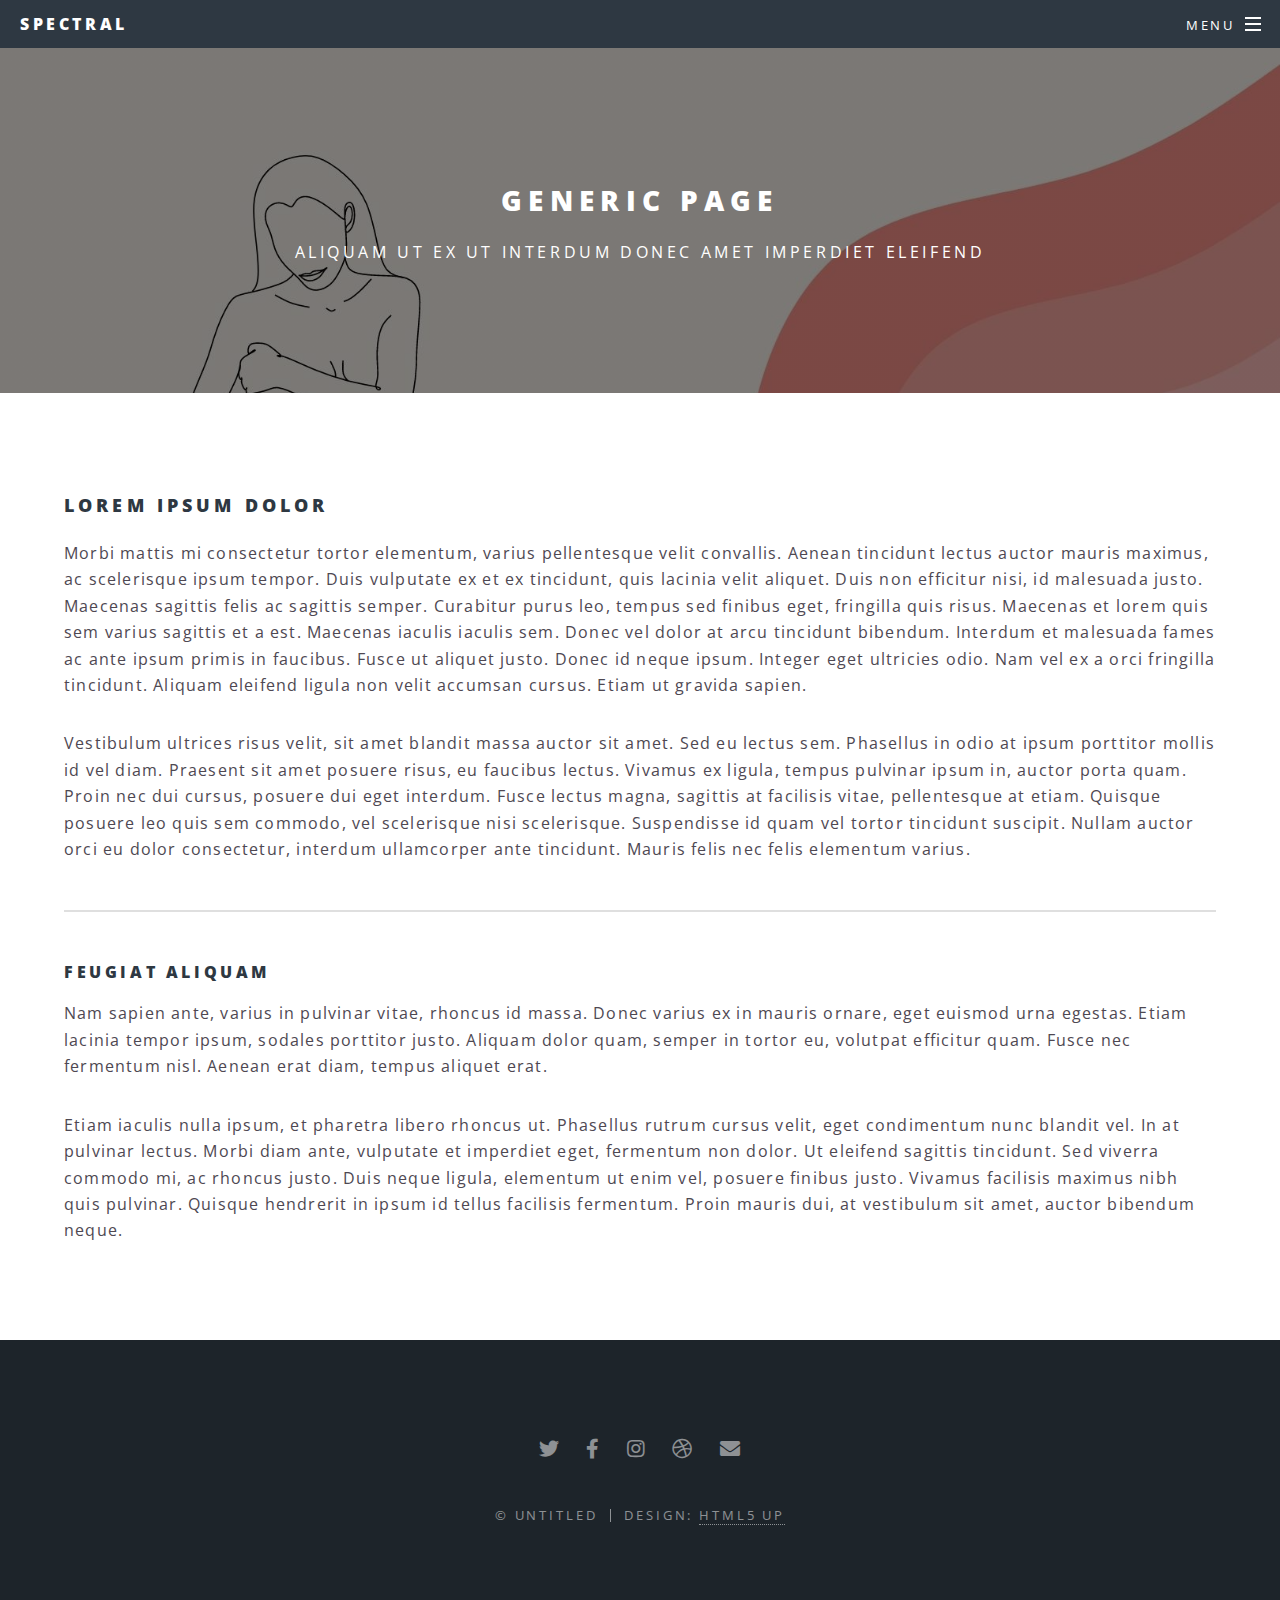
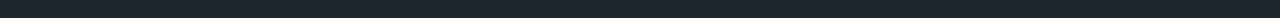
==== our_story.html @ f17af877 "Create our_story.html" ====
<!DOCTYPE HTML>
<!--
	Spectral by HTML5 UP
	html5up.net | @ajlkn
	Free for personal and commercial use under the CCA 3.0 license (html5up.net/license)
-->
<html>
	<head>
		<title>Our story</title>
		<meta charset="utf-8" />
		<meta name="viewport" content="width=device-width, initial-scale=1, user-scalable=no" />
		<link rel="stylesheet" href="assets/css/main.css" />
		<noscript><link rel="stylesheet" href="assets/css/noscript.css" /></noscript>
	</head>
	<body class="is-preload">

		<!-- Page Wrapper -->
			<div id="page-wrapper">

				<!-- Header -->
					<header id="header">
						<h1><a href="index.html">Spectral</a></h1>
						<nav id="nav">
							<ul>
								<li class="special">
									<a href="#menu" class="menuToggle"><span>Menu</span></a>
									<div id="menu">
										<ul>
											<li><a href="index.html">Home</a></li>
											<li><a href="generic.html">Generic</a></li>
											<li><a href="elements.html">Elements</a></li>
											<li><a href="#">Sign Up</a></li>
											<li><a href="#">Log In</a></li>
										</ul>
									</div>
								</li>
							</ul>
						</nav>
					</header>

				<!-- Main -->
					<article id="main">
						<header>
							<h2>Generic Page</h2>
							<p>Aliquam ut ex ut interdum donec amet imperdiet eleifend</p>
						</header>
						<section class="wrapper style5">
							<div class="inner">

								<h3>Lorem ipsum dolor</h3>
								<p>Morbi mattis mi consectetur tortor elementum, varius pellentesque velit convallis. Aenean tincidunt lectus auctor mauris maximus, ac scelerisque ipsum tempor. Duis vulputate ex et ex tincidunt, quis lacinia velit aliquet. Duis non efficitur nisi, id malesuada justo. Maecenas sagittis felis ac sagittis semper. Curabitur purus leo, tempus sed finibus eget, fringilla quis risus. Maecenas et lorem quis sem varius sagittis et a est. Maecenas iaculis iaculis sem. Donec vel dolor at arcu tincidunt bibendum. Interdum et malesuada fames ac ante ipsum primis in faucibus. Fusce ut aliquet justo. Donec id neque ipsum. Integer eget ultricies odio. Nam vel ex a orci fringilla tincidunt. Aliquam eleifend ligula non velit accumsan cursus. Etiam ut gravida sapien.</p>

								<p>Vestibulum ultrices risus velit, sit amet blandit massa auctor sit amet. Sed eu lectus sem. Phasellus in odio at ipsum porttitor mollis id vel diam. Praesent sit amet posuere risus, eu faucibus lectus. Vivamus ex ligula, tempus pulvinar ipsum in, auctor porta quam. Proin nec dui cursus, posuere dui eget interdum. Fusce lectus magna, sagittis at facilisis vitae, pellentesque at etiam. Quisque posuere leo quis sem commodo, vel scelerisque nisi scelerisque. Suspendisse id quam vel tortor tincidunt suscipit. Nullam auctor orci eu dolor consectetur, interdum ullamcorper ante tincidunt. Mauris felis nec felis elementum varius.</p>

								<hr />

								<h4>Feugiat aliquam</h4>
								<p>Nam sapien ante, varius in pulvinar vitae, rhoncus id massa. Donec varius ex in mauris ornare, eget euismod urna egestas. Etiam lacinia tempor ipsum, sodales porttitor justo. Aliquam dolor quam, semper in tortor eu, volutpat efficitur quam. Fusce nec fermentum nisl. Aenean erat diam, tempus aliquet erat.</p>

								<p>Etiam iaculis nulla ipsum, et pharetra libero rhoncus ut. Phasellus rutrum cursus velit, eget condimentum nunc blandit vel. In at pulvinar lectus. Morbi diam ante, vulputate et imperdiet eget, fermentum non dolor. Ut eleifend sagittis tincidunt. Sed viverra commodo mi, ac rhoncus justo. Duis neque ligula, elementum ut enim vel, posuere finibus justo. Vivamus facilisis maximus nibh quis pulvinar. Quisque hendrerit in ipsum id tellus facilisis fermentum. Proin mauris dui, at vestibulum sit amet, auctor bibendum neque.</p>

							</div>
						</section>
					</article>

				<!-- Footer -->
					<footer id="footer">
						<ul class="icons">
							<li><a href="#" class="icon brands fa-twitter"><span class="label">Twitter</span></a></li>
							<li><a href="#" class="icon brands fa-facebook-f"><span class="label">Facebook</span></a></li>
							<li><a href="#" class="icon brands fa-instagram"><span class="label">Instagram</span></a></li>
							<li><a href="#" class="icon brands fa-dribbble"><span class="label">Dribbble</span></a></li>
							<li><a href="#" class="icon solid fa-envelope"><span class="label">Email</span></a></li>
						</ul>
						<ul class="copyright">
							<li>&copy; Untitled</li><li>Design: <a href="http://html5up.net">HTML5 UP</a></li>
						</ul>
					</footer>

			</div>

		<!-- Scripts -->
			<script src="assets/js/jquery.min.js"></script>
			<script src="assets/js/jquery.scrollex.min.js"></script>
			<script src="assets/js/jquery.scrolly.min.js"></script>
			<script src="assets/js/browser.min.js"></script>
			<script src="assets/js/breakpoints.min.js"></script>
			<script src="assets/js/util.js"></script>
			<script src="assets/js/main.js"></script>

	</body>
</html>
---- assets/css/main.css ----
@import url(fontawesome-all.min.css);
@import url("https://fonts.googleapis.com/css?family=Open+Sans:400,400italic,600,600italic,800,800italic");

/*
	Spectral by HTML5 UP
	html5up.net | @ajlkn
	Free for personal and commercial use under the CCA 3.0 license (html5up.net/license)
*/

html, body, div, span, applet, object,
iframe, h1, h2, h3, h4, h5, h6, p, blockquote,
pre, a, abbr, acronym, address, big, cite,
code, del, dfn, em, img, ins, kbd, q, s, samp,
small, strike, strong, sub, sup, tt, var, b,
u, i, center, dl, dt, dd, ol, ul, li, fieldset,
form, label, legend, table, caption, tbody,
tfoot, thead, tr, th, td, article, aside,
canvas, details, embed, figure, figcaption,
footer, header, hgroup, menu, nav, output, ruby,
section, summary, time, mark, audio, video {
	margin: 0;
	padding: 0;
	border: 0;
	font-size: 100%;
	font: inherit;
	vertical-align: baseline;}

article, aside, details, figcaption, figure,
footer, header, hgroup, menu, nav, section {
	display: block;}

body {
	line-height: 1;
}

ol, ul {
	list-style: none;
}

blockquote, q {
	quotes: none;
}

	blockquote:before, blockquote:after, q:before, q:after {
		content: '';
		content: none;
	}

table {
	border-collapse: collapse;
	border-spacing: 0;
}

body {
	-webkit-text-size-adjust: none;
}

mark {
	background-color: transparent;
	color: inherit;
}

input::-moz-focus-inner {
	border: 0;
	padding: 0;
}

input, select, textarea {
	-moz-appearance: none;
	-webkit-appearance: none;
	-ms-appearance: none;
	appearance: none;
}

/* Basic */

	@-ms-viewport {
		width: device-width;
	}

	html {
		box-sizing: border-box;
	}

	*, *:before, *:after {
		box-sizing: inherit;
	}

	body {
		background: #2e3842;
	}

		body.is-preload *, body.is-preload *:before, body.is-preload *:after {
			-moz-animation: none !important;
			-webkit-animation: none !important;
			-ms-animation: none !important;
			animation: none !important;
			-moz-transition: none !important;
			-webkit-transition: none !important;
			-ms-transition: none !important;
			transition: none !important;
		}

	body, input, select, textarea {
		color: #fff;
		font-family: "Open Sans", Helvetica, sans-serif;
		font-size: 15pt;
		font-weight: 400;
		letter-spacing: 0.075em;
		line-height: 1.65em;
	}

		@media screen and (max-width: 1680px) {

			body, input, select, textarea {
				font-size: 13pt;
			}

		}

		@media screen and (max-width: 1280px) {

			body, input, select, textarea {
				font-size: 12pt;
			}

		}

		@media screen and (max-width: 736px) {

			body, input, select, textarea {
				font-size: 11pt;
				letter-spacing: 0.0375em;
			}

		}

	a {
		-moz-transition: color 0.2s ease, border-bottom-color 0.2s ease;
		-webkit-transition: color 0.2s ease, border-bottom-color 0.2s ease;
		-ms-transition: color 0.2s ease, border-bottom-color 0.2s ease;
		transition: color 0.2s ease, border-bottom-color 0.2s ease;
		border-bottom: dotted 1px;
		color: inherit;
		text-decoration: none;
	}

		a:hover {
			border-bottom-color: transparent;
		}

	strong, b {
		color: #fff;
		font-weight: 600;
	}

	em, i {
		font-style: italic;
	}

	p {
		margin: 0 0 2em 0;
	}

	h1, h2, h3, h4, h5, h6 {
		color: #fff;
		font-weight: 800;
		letter-spacing: 0.225em;
		line-height: 1em;
		margin: 0 0 1em 0;
		text-transform: uppercase;
	}

		h1 a, h2 a, h3 a, h4 a, h5 a, h6 a {
			color: inherit;
			text-decoration: none;
		}

	h2 {
		font-size: 1.35em;
		line-height: 1.75em;
	}

		@media screen and (max-width: 736px) {

			h2 {
				font-size: 1.1em;
				line-height: 1.65em;
			}

		}

	h3 {
		font-size: 1.15em;
		line-height: 1.75em;
	}

		@media screen and (max-width: 736px) {

			h3 {
				font-size: 1em;
				line-height: 1.65em;
			}

		}

	h4 {
		font-size: 1em;
		line-height: 1.5em;
	}

	h5 {
		font-size: 0.8em;
		line-height: 1.5em;
	}

	h6 {
		font-size: 0.7em;
		line-height: 1.5em;
	}

	sub {
		font-size: 0.8em;
		position: relative;
		top: 0.5em;
	}

	sup {
		font-size: 0.8em;
		position: relative;
		top: -0.5em;
	}

	hr {
		border: 0;
		border-bottom: solid 2px #fff;
		margin: 3em 0;
	}

		hr.major {
			margin: 4.5em 0;
		}

	blockquote {
		border-left: solid 4px #fff;
		font-style: italic;
		margin: 0 0 2em 0;
		padding: 0.5em 0 0.5em 2em;
	}

	code {
		background: rgba(144, 144, 144, 0.25);
		border-radius: 3px;
		font-family: "Courier New", monospace;
		font-size: 0.9em;
		letter-spacing: 0;
		margin: 0 0.25em;
		padding: 0.25em 0.65em;
	}

	pre {
		-webkit-overflow-scrolling: touch;
		font-family: "Courier New", monospace;
		font-size: 0.9em;
		margin: 0 0 2em 0;
	}

		pre code {
			display: block;
			line-height: 1.75em;
			padding: 1em 1.5em;
			overflow-x: auto;
		}

	.align-left {
		text-align: left;
	}

	.align-center {
		text-align: center;
	}

	.align-right {
		text-align: right;
	}

/* Row */

	.row {
		display: flex;
		flex-wrap: wrap;
		box-sizing: border-box;
		align-items: stretch;
	}

		.row > * {
			box-sizing: border-box;
		}

		.row.gtr-uniform > * > :last-child {
			margin-bottom: 0;
		}

		.row.aln-left {
			justify-content: flex-start;
		}

		.row.aln-center {
			justify-content: center;
		}

		.row.aln-right {
			justify-content: flex-end;
		}

		.row.aln-top {
			align-items: flex-start;
		}

		.row.aln-middle {
			align-items: center;
		}

		.row.aln-bottom {
			align-items: flex-end;
		}

		.row > .imp {
			order: -1;
		}

		.row > .col-1 {
			width: 8.33333%;
		}

		.row > .off-1 {
			margin-left: 8.33333%;
		}

		.row > .col-2 {
			width: 16.66667%;
		}

		.row > .off-2 {
			margin-left: 16.66667%;
		}

		.row > .col-3 {
			width: 25%;
		}

		.row > .off-3 {
			margin-left: 25%;
		}

		.row > .col-4 {
			width: 33.33333%;
		}

		.row > .off-4 {
			margin-left: 33.33333%;
		}

		.row > .col-5 {
			width: 41.66667%;
		}

		.row > .off-5 {
			margin-left: 41.66667%;
		}

		.row > .col-6 {
			width: 50%;
		}

		.row > .off-6 {
			margin-left: 50%;
		}

		.row > .col-7 {
			width: 58.33333%;
		}

		.row > .off-7 {
			margin-left: 58.33333%;
		}

		.row > .col-8 {
			width: 66.66667%;
		}

		.row > .off-8 {
			margin-left: 66.66667%;
		}

		.row > .col-9 {
			width: 75%;
		}

		.row > .off-9 {
			margin-left: 75%;
		}

		.row > .col-10 {
			width: 83.33333%;
		}

		.row > .off-10 {
			margin-left: 83.33333%;
		}

		.row > .col-11 {
			width: 91.66667%;
		}

		.row > .off-11 {
			margin-left: 91.66667%;
		}

		.row > .col-12 {
			width: 100%;
		}

		.row > .off-12 {
			margin-left: 100%;
		}

		.row.gtr-0 {
			margin-top: 0;
			margin-left: 0em;
		}

			.row.gtr-0 > * {
				padding: 0 0 0 0em;
			}

			.row.gtr-0.gtr-uniform {
				margin-top: 0em;
			}

				.row.gtr-0.gtr-uniform > * {
					padding-top: 0em;
				}

		.row.gtr-25 {
			margin-top: 0;
			margin-left: -0.375em;
		}

			.row.gtr-25 > * {
				padding: 0 0 0 0.375em;
			}

			.row.gtr-25.gtr-uniform {
				margin-top: -0.375em;
			}

				.row.gtr-25.gtr-uniform > * {
					padding-top: 0.375em;
				}

		.row.gtr-50 {
			margin-top: 0;
			margin-left: -0.75em;
		}

			.row.gtr-50 > * {
				padding: 0 0 0 0.75em;
			}

			.row.gtr-50.gtr-uniform {
				margin-top: -0.75em;
			}

				.row.gtr-50.gtr-uniform > * {
					padding-top: 0.75em;
				}

		.row {
			margin-top: 0;
			margin-left: -1.5em;
		}

			.row > * {
				padding: 0 0 0 1.5em;
			}

			.row.gtr-uniform {
				margin-top: -1.5em;
			}

				.row.gtr-uniform > * {
					padding-top: 1.5em;
				}

		.row.gtr-150 {
			margin-top: 0;
			margin-left: -2.25em;
		}

			.row.gtr-150 > * {
				padding: 0 0 0 2.25em;
			}

			.row.gtr-150.gtr-uniform {
				margin-top: -2.25em;
			}

				.row.gtr-150.gtr-uniform > * {
					padding-top: 2.25em;
				}

		.row.gtr-200 {
			margin-top: 0;
			margin-left: -3em;
		}

			.row.gtr-200 > * {
				padding: 0 0 0 3em;
			}

			.row.gtr-200.gtr-uniform {
				margin-top: -3em;
			}

				.row.gtr-200.gtr-uniform > * {
					padding-top: 3em;
				}

		@media screen and (max-width: 1680px) {

			.row {
				display: flex;
				flex-wrap: wrap;
				box-sizing: border-box;
				align-items: stretch;
			}

				.row > * {
					box-sizing: border-box;
				}

				.row.gtr-uniform > * > :last-child {
					margin-bottom: 0;
				}

				.row.aln-left {
					justify-content: flex-start;
				}

				.row.aln-center {
					justify-content: center;
				}

				.row.aln-right {
					justify-content: flex-end;
				}

				.row.aln-top {
					align-items: flex-start;
				}

				.row.aln-middle {
					align-items: center;
				}

				.row.aln-bottom {
					align-items: flex-end;
				}

				.row > .imp-xlarge {
					order: -1;
				}

				.row > .col-1-xlarge {
					width: 8.33333%;
				}

				.row > .off-1-xlarge {
					margin-left: 8.33333%;
				}

				.row > .col-2-xlarge {
					width: 16.66667%;
				}

				.row > .off-2-xlarge {
					margin-left: 16.66667%;
				}

				.row > .col-3-xlarge {
					width: 25%;
				}

				.row > .off-3-xlarge {
					margin-left: 25%;
				}

				.row > .col-4-xlarge {
					width: 33.33333%;
				}

				.row > .off-4-xlarge {
					margin-left: 33.33333%;
				}

				.row > .col-5-xlarge {
					width: 41.66667%;
				}

				.row > .off-5-xlarge {
					margin-left: 41.66667%;
				}

				.row > .col-6-xlarge {
					width: 50%;
				}

				.row > .off-6-xlarge {
					margin-left: 50%;
				}

				.row > .col-7-xlarge {
					width: 58.33333%;
				}

				.row > .off-7-xlarge {
					margin-left: 58.33333%;
				}

				.row > .col-8-xlarge {
					width: 66.66667%;
				}

				.row > .off-8-xlarge {
					margin-left: 66.66667%;
				}

				.row > .col-9-xlarge {
					width: 75%;
				}

				.row > .off-9-xlarge {
					margin-left: 75%;
				}

				.row > .col-10-xlarge {
					width: 83.33333%;
				}

				.row > .off-10-xlarge {
					margin-left: 83.33333%;
				}

				.row > .col-11-xlarge {
					width: 91.66667%;
				}

				.row > .off-11-xlarge {
					margin-left: 91.66667%;
				}

				.row > .col-12-xlarge {
					width: 100%;
				}

				.row > .off-12-xlarge {
					margin-left: 100%;
				}

				.row.gtr-0 {
					margin-top: 0;
					margin-left: 0em;
				}

					.row.gtr-0 > * {
						padding: 0 0 0 0em;
					}

					.row.gtr-0.gtr-uniform {
						margin-top: 0em;
					}

						.row.gtr-0.gtr-uniform > * {
							padding-top: 0em;
						}

				.row.gtr-25 {
					margin-top: 0;
					margin-left: -0.375em;
				}

					.row.gtr-25 > * {
						padding: 0 0 0 0.375em;
					}

					.row.gtr-25.gtr-uniform {
						margin-top: -0.375em;
					}

						.row.gtr-25.gtr-uniform > * {
							padding-top: 0.375em;
						}

				.row.gtr-50 {
					margin-top: 0;
					margin-left: -0.75em;
				}

					.row.gtr-50 > * {
						padding: 0 0 0 0.75em;
					}

					.row.gtr-50.gtr-uniform {
						margin-top: -0.75em;
					}

						.row.gtr-50.gtr-uniform > * {
							padding-top: 0.75em;
						}

				.row {
					margin-top: 0;
					margin-left: -1.5em;
				}

					.row > * {
						padding: 0 0 0 1.5em;
					}

					.row.gtr-uniform {
						margin-top: -1.5em;
					}

						.row.gtr-uniform > * {
							padding-top: 1.5em;
						}

				.row.gtr-150 {
					margin-top: 0;
					margin-left: -2.25em;
				}

					.row.gtr-150 > * {
						padding: 0 0 0 2.25em;
					}

					.row.gtr-150.gtr-uniform {
						margin-top: -2.25em;
					}

						.row.gtr-150.gtr-uniform > * {
							padding-top: 2.25em;
						}

				.row.gtr-200 {
					margin-top: 0;
					margin-left: -3em;
				}

					.row.gtr-200 > * {
						padding: 0 0 0 3em;
					}

					.row.gtr-200.gtr-uniform {
						margin-top: -3em;
					}

						.row.gtr-200.gtr-uniform > * {
							padding-top: 3em;
						}

		}

		@media screen and (max-width: 1280px) {

			.row {
				display: flex;
				flex-wrap: wrap;
				box-sizing: border-box;
				align-items: stretch;
			}

				.row > * {
					box-sizing: border-box;
				}

				.row.gtr-uniform > * > :last-child {
					margin-bottom: 0;
				}

				.row.aln-left {
					justify-content: flex-start;
				}

				.row.aln-center {
					justify-content: center;
				}

				.row.aln-right {
					justify-content: flex-end;
				}

				.row.aln-top {
					align-items: flex-start;
				}

				.row.aln-middle {
					align-items: center;
				}

				.row.aln-bottom {
					align-items: flex-end;
				}

				.row > .imp-large {
					order: -1;
				}

				.row > .col-1-large {
					width: 8.33333%;
				}

				.row > .off-1-large {
					margin-left: 8.33333%;
				}

				.row > .col-2-large {
					width: 16.66667%;
				}

				.row > .off-2-large {
					margin-left: 16.66667%;
				}

				.row > .col-3-large {
					width: 25%;
				}

				.row > .off-3-large {
					margin-left: 25%;
				}

				.row > .col-4-large {
					width: 33.33333%;
				}

				.row > .off-4-large {
					margin-left: 33.33333%;
				}

				.row > .col-5-large {
					width: 41.66667%;
				}

				.row > .off-5-large {
					margin-left: 41.66667%;
				}

				.row > .col-6-large {
					width: 50%;
				}

				.row > .off-6-large {
					margin-left: 50%;
				}

				.row > .col-7-large {
					width: 58.33333%;
				}

				.row > .off-7-large {
					margin-left: 58.33333%;
				}

				.row > .col-8-large {
					width: 66.66667%;
				}

				.row > .off-8-large {
					margin-left: 66.66667%;
				}

				.row > .col-9-large {
					width: 75%;
				}

				.row > .off-9-large {
					margin-left: 75%;
				}

				.row > .col-10-large {
					width: 83.33333%;
				}

				.row > .off-10-large {
					margin-left: 83.33333%;
				}

				.row > .col-11-large {
					width: 91.66667%;
				}

				.row > .off-11-large {
					margin-left: 91.66667%;
				}

				.row > .col-12-large {
					width: 100%;
				}

				.row > .off-12-large {
					margin-left: 100%;
				}

				.row.gtr-0 {
					margin-top: 0;
					margin-left: 0em;
				}

					.row.gtr-0 > * {
						padding: 0 0 0 0em;
					}

					.row.gtr-0.gtr-uniform {
						margin-top: 0em;
					}

						.row.gtr-0.gtr-uniform > * {
							padding-top: 0em;
						}

				.row.gtr-25 {
					margin-top: 0;
					margin-left: -0.375em;
				}

					.row.gtr-25 > * {
						padding: 0 0 0 0.375em;
					}

					.row.gtr-25.gtr-uniform {
						margin-top: -0.375em;
					}

						.row.gtr-25.gtr-uniform > * {
							padding-top: 0.375em;
						}

				.row.gtr-50 {
					margin-top: 0;
					margin-left: -0.75em;
				}

					.row.gtr-50 > * {
						padding: 0 0 0 0.75em;
					}

					.row.gtr-50.gtr-uniform {
						margin-top: -0.75em;
					}

						.row.gtr-50.gtr-uniform > * {
							padding-top: 0.75em;
						}

				.row {
					margin-top: 0;
					margin-left: -1.5em;
				}

					.row > * {
						padding: 0 0 0 1.5em;
					}

					.row.gtr-uniform {
						margin-top: -1.5em;
					}

						.row.gtr-uniform > * {
							padding-top: 1.5em;
						}

				.row.gtr-150 {
					margin-top: 0;
					margin-left: -2.25em;
				}

					.row.gtr-150 > * {
						padding: 0 0 0 2.25em;
					}

					.row.gtr-150.gtr-uniform {
						margin-top: -2.25em;
					}

						.row.gtr-150.gtr-uniform > * {
							padding-top: 2.25em;
						}

				.row.gtr-200 {
					margin-top: 0;
					margin-left: -3em;
				}

					.row.gtr-200 > * {
						padding: 0 0 0 3em;
					}

					.row.gtr-200.gtr-uniform {
						margin-top: -3em;
					}

						.row.gtr-200.gtr-uniform > * {
							padding-top: 3em;
						}

		}

		@media screen and (max-width: 980px) {

			.row {
				display: flex;
				flex-wrap: wrap;
				box-sizing: border-box;
				align-items: stretch;
			}

				.row > * {
					box-sizing: border-box;
				}

				.row.gtr-uniform > * > :last-child {
					margin-bottom: 0;
				}

				.row.aln-left {
					justify-content: flex-start;
				}

				.row.aln-center {
					justify-content: center;
				}

				.row.aln-right {
					justify-content: flex-end;
				}

				.row.aln-top {
					align-items: flex-start;
				}

				.row.aln-middle {
					align-items: center;
				}

				.row.aln-bottom {
					align-items: flex-end;
				}

				.row > .imp-medium {
					order: -1;
				}

				.row > .col-1-medium {
					width: 8.33333%;
				}

				.row > .off-1-medium {
					margin-left: 8.33333%;
				}

				.row > .col-2-medium {
					width: 16.66667%;
				}

				.row > .off-2-medium {
					margin-left: 16.66667%;
				}

				.row > .col-3-medium {
					width: 25%;
				}

				.row > .off-3-medium {
					margin-left: 25%;
				}

				.row > .col-4-medium {
					width: 33.33333%;
				}

				.row > .off-4-medium {
					margin-left: 33.33333%;
				}

				.row > .col-5-medium {
					width: 41.66667%;
				}

				.row > .off-5-medium {
					margin-left: 41.66667%;
				}

				.row > .col-6-medium {
					width: 50%;
				}

				.row > .off-6-medium {
					margin-left: 50%;
				}

				.row > .col-7-medium {
					width: 58.33333%;
				}

				.row > .off-7-medium {
					margin-left: 58.33333%;
				}

				.row > .col-8-medium {
					width: 66.66667%;
				}

				.row > .off-8-medium {
					margin-left: 66.66667%;
				}

				.row > .col-9-medium {
					width: 75%;
				}

				.row > .off-9-medium {
					margin-left: 75%;
				}

				.row > .col-10-medium {
					width: 83.33333%;
				}

				.row > .off-10-medium {
					margin-left: 83.33333%;
				}

				.row > .col-11-medium {
					width: 91.66667%;
				}

				.row > .off-11-medium {
					margin-left: 91.66667%;
				}

				.row > .col-12-medium {
					width: 100%;
				}

				.row > .off-12-medium {
					margin-left: 100%;
				}

				.row.gtr-0 {
					margin-top: 0;
					margin-left: 0em;
				}

					.row.gtr-0 > * {
						padding: 0 0 0 0em;
					}

					.row.gtr-0.gtr-uniform {
						margin-top: 0em;
					}

						.row.gtr-0.gtr-uniform > * {
							padding-top: 0em;
						}

				.row.gtr-25 {
					margin-top: 0;
					margin-left: -0.375em;
				}

					.row.gtr-25 > * {
						padding: 0 0 0 0.375em;
					}

					.row.gtr-25.gtr-uniform {
						margin-top: -0.375em;
					}

						.row.gtr-25.gtr-uniform > * {
							padding-top: 0.375em;
						}

				.row.gtr-50 {
					margin-top: 0;
					margin-left: -0.75em;
				}

					.row.gtr-50 > * {
						padding: 0 0 0 0.75em;
					}

					.row.gtr-50.gtr-uniform {
						margin-top: -0.75em;
					}

						.row.gtr-50.gtr-uniform > * {
							padding-top: 0.75em;
						}

				.row {
					margin-top: 0;
					margin-left: -1.5em;
				}

					.row > * {
						padding: 0 0 0 1.5em;
					}

					.row.gtr-uniform {
						margin-top: -1.5em;
					}

						.row.gtr-uniform > * {
							padding-top: 1.5em;
						}

				.row.gtr-150 {
					margin-top: 0;
					margin-left: -2.25em;
				}

					.row.gtr-150 > * {
						padding: 0 0 0 2.25em;
					}

					.row.gtr-150.gtr-uniform {
						margin-top: -2.25em;
					}

						.row.gtr-150.gtr-uniform > * {
							padding-top: 2.25em;
						}

				.row.gtr-200 {
					margin-top: 0;
					margin-left: -3em;
				}

					.row.gtr-200 > * {
						padding: 0 0 0 3em;
					}

					.row.gtr-200.gtr-uniform {
						margin-top: -3em;
					}

						.row.gtr-200.gtr-uniform > * {
							padding-top: 3em;
						}

		}

		@media screen and (max-width: 736px) {

			.row {
				display: flex;
				flex-wrap: wrap;
				box-sizing: border-box;
				align-items: stretch;
			}

				.row > * {
					box-sizing: border-box;
				}

				.row.gtr-uniform > * > :last-child {
					margin-bottom: 0;
				}

				.row.aln-left {
					justify-content: flex-start;
				}

				.row.aln-center {
					justify-content: center;
				}

				.row.aln-right {
					justify-content: flex-end;
				}

				.row.aln-top {
					align-items: flex-start;
				}

				.row.aln-middle {
					align-items: center;
				}

				.row.aln-bottom {
					align-items: flex-end;
				}

				.row > .imp-small {
					order: -1;
				}

				.row > .col-1-small {
					width: 8.33333%;
				}

				.row > .off-1-small {
					margin-left: 8.33333%;
				}

				.row > .col-2-small {
					width: 16.66667%;
				}

				.row > .off-2-small {
					margin-left: 16.66667%;
				}

				.row > .col-3-small {
					width: 25%;
				}

				.row > .off-3-small {
					margin-left: 25%;
				}

				.row > .col-4-small {
					width: 33.33333%;
				}

				.row > .off-4-small {
					margin-left: 33.33333%;
				}

				.row > .col-5-small {
					width: 41.66667%;
				}

				.row > .off-5-small {
					margin-left: 41.66667%;
				}

				.row > .col-6-small {
					width: 50%;
				}

				.row > .off-6-small {
					margin-left: 50%;
				}

				.row > .col-7-small {
					width: 58.33333%;
				}

				.row > .off-7-small {
					margin-left: 58.33333%;
				}

				.row > .col-8-small {
					width: 66.66667%;
				}

				.row > .off-8-small {
					margin-left: 66.66667%;
				}

				.row > .col-9-small {
					width: 75%;
				}

				.row > .off-9-small {
					margin-left: 75%;
				}

				.row > .col-10-small {
					width: 83.33333%;
				}

				.row > .off-10-small {
					margin-left: 83.33333%;
				}

				.row > .col-11-small {
					width: 91.66667%;
				}

				.row > .off-11-small {
					margin-left: 91.66667%;
				}

				.row > .col-12-small {
					width: 100%;
				}

				.row > .off-12-small {
					margin-left: 100%;
				}

				.row.gtr-0 {
					margin-top: 0;
					margin-left: 0em;
				}

					.row.gtr-0 > * {
						padding: 0 0 0 0em;
					}

					.row.gtr-0.gtr-uniform {
						margin-top: 0em;
					}

						.row.gtr-0.gtr-uniform > * {
							padding-top: 0em;
						}

				.row.gtr-25 {
					margin-top: 0;
					margin-left: -0.375em;
				}

					.row.gtr-25 > * {
						padding: 0 0 0 0.375em;
					}

					.row.gtr-25.gtr-uniform {
						margin-top: -0.375em;
					}

						.row.gtr-25.gtr-uniform > * {
							padding-top: 0.375em;
						}

				.row.gtr-50 {
					margin-top: 0;
					margin-left: -0.75em;
				}

					.row.gtr-50 > * {
						padding: 0 0 0 0.75em;
					}

					.row.gtr-50.gtr-uniform {
						margin-top: -0.75em;
					}

						.row.gtr-50.gtr-uniform > * {
							padding-top: 0.75em;
						}

				.row {
					margin-top: 0;
					margin-left: -1.5em;
				}

					.row > * {
						padding: 0 0 0 1.5em;
					}

					.row.gtr-uniform {
						margin-top: -1.5em;
					}

						.row.gtr-uniform > * {
							padding-top: 1.5em;
						}

				.row.gtr-150 {
					margin-top: 0;
					margin-left: -2.25em;
				}

					.row.gtr-150 > * {
						padding: 0 0 0 2.25em;
					}

					.row.gtr-150.gtr-uniform {
						margin-top: -2.25em;
					}

						.row.gtr-150.gtr-uniform > * {
							padding-top: 2.25em;
						}

				.row.gtr-200 {
					margin-top: 0;
					margin-left: -3em;
				}

					.row.gtr-200 > * {
						padding: 0 0 0 3em;
					}

					.row.gtr-200.gtr-uniform {
						margin-top: -3em;
					}

						.row.gtr-200.gtr-uniform > * {
							padding-top: 3em;
						}

		}

		@media screen and (max-width: 480px) {

			.row {
				display: flex;
				flex-wrap: wrap;
				box-sizing: border-box;
				align-items: stretch;
			}

				.row > * {
					box-sizing: border-box;
				}

				.row.gtr-uniform > * > :last-child {
					margin-bottom: 0;
				}

				.row.aln-left {
					justify-content: flex-start;
				}

				.row.aln-center {
					justify-content: center;
				}

				.row.aln-right {
					justify-content: flex-end;
				}

				.row.aln-top {
					align-items: flex-start;
				}

				.row.aln-middle {
					align-items: center;
				}

				.row.aln-bottom {
					align-items: flex-end;
				}

				.row > .imp-xsmall {
					order: -1;
				}

				.row > .col-1-xsmall {
					width: 8.33333%;
				}

				.row > .off-1-xsmall {
					margin-left: 8.33333%;
				}

				.row > .col-2-xsmall {
					width: 16.66667%;
				}

				.row > .off-2-xsmall {
					margin-left: 16.66667%;
				}

				.row > .col-3-xsmall {
					width: 25%;
				}

				.row > .off-3-xsmall {
					margin-left: 25%;
				}

				.row > .col-4-xsmall {
					width: 33.33333%;
				}

				.row > .off-4-xsmall {
					margin-left: 33.33333%;
				}

				.row > .col-5-xsmall {
					width: 41.66667%;
				}

				.row > .off-5-xsmall {
					margin-left: 41.66667%;
				}

				.row > .col-6-xsmall {
					width: 50%;
				}

				.row > .off-6-xsmall {
					margin-left: 50%;
				}

				.row > .col-7-xsmall {
					width: 58.33333%;
				}

				.row > .off-7-xsmall {
					margin-left: 58.33333%;
				}

				.row > .col-8-xsmall {
					width: 66.66667%;
				}

				.row > .off-8-xsmall {
					margin-left: 66.66667%;
				}

				.row > .col-9-xsmall {
					width: 75%;
				}

				.row > .off-9-xsmall {
					margin-left: 75%;
				}

				.row > .col-10-xsmall {
					width: 83.33333%;
				}

				.row > .off-10-xsmall {
					margin-left: 83.33333%;
				}

				.row > .col-11-xsmall {
					width: 91.66667%;
				}

				.row > .off-11-xsmall {
					margin-left: 91.66667%;
				}

				.row > .col-12-xsmall {
					width: 100%;
				}

				.row > .off-12-xsmall {
					margin-left: 100%;
				}

				.row.gtr-0 {
					margin-top: 0;
					margin-left: 0em;
				}

					.row.gtr-0 > * {
						padding: 0 0 0 0em;
					}

					.row.gtr-0.gtr-uniform {
						margin-top: 0em;
					}

						.row.gtr-0.gtr-uniform > * {
							padding-top: 0em;
						}

				.row.gtr-25 {
					margin-top: 0;
					margin-left: -0.375em;
				}

					.row.gtr-25 > * {
						padding: 0 0 0 0.375em;
					}

					.row.gtr-25.gtr-uniform {
						margin-top: -0.375em;
					}

						.row.gtr-25.gtr-uniform > * {
							padding-top: 0.375em;
						}

				.row.gtr-50 {
					margin-top: 0;
					margin-left: -0.75em;
				}

					.row.gtr-50 > * {
						padding: 0 0 0 0.75em;
					}

					.row.gtr-50.gtr-uniform {
						margin-top: -0.75em;
					}

						.row.gtr-50.gtr-uniform > * {
							padding-top: 0.75em;
						}

				.row {
					margin-top: 0;
					margin-left: -1.5em;
				}

					.row > * {
						padding: 0 0 0 1.5em;
					}

					.row.gtr-uniform {
						margin-top: -1.5em;
					}

						.row.gtr-uniform > * {
							padding-top: 1.5em;
						}

				.row.gtr-150 {
					margin-top: 0;
					margin-left: -2.25em;
				}

					.row.gtr-150 > * {
						padding: 0 0 0 2.25em;
					}

					.row.gtr-150.gtr-uniform {
						margin-top: -2.25em;
					}

						.row.gtr-150.gtr-uniform > * {
							padding-top: 2.25em;
						}

				.row.gtr-200 {
					margin-top: 0;
					margin-left: -3em;
				}

					.row.gtr-200 > * {
						padding: 0 0 0 3em;
					}

					.row.gtr-200.gtr-uniform {
						margin-top: -3em;
					}

						.row.gtr-200.gtr-uniform > * {
							padding-top: 3em;
						}

		}

/* Section/Article */

	section.special, article.special {
		text-align: center;
	}

	header p {
		color: rgba(255, 255, 255, 0.5);
		position: relative;
		top: -0.25em;
	}

	header h3 + p {
		font-size: 1.1em;
	}

	header h4 + p,
	header h5 + p,
	header h6 + p {
		font-size: 0.9em;
	}

	header.major {
		margin: 0 0 3.5em 0;
	}

		header.major h2, header.major h3, header.major h4, header.major h5, header.major h6 {
			border-bottom: solid 2px #fff;
			display: inline-block;
			padding-bottom: 1em;
			position: relative;
		}

			header.major h2:after, header.major h3:after, header.major h4:after, header.major h5:after, header.major h6:after {
				content: '';
				display: block;
				height: 1px;
			}

		header.major p {
			color: #fff;
			top: 0;
		}

		@media screen and (max-width: 736px) {

			header.major {
				margin: 0 0 2em 0;
			}

		}

	@media screen and (max-width: 980px) {

		header br {
			display: none;
		}

	}

/* Form */

	form {
		margin: 0 0 2em 0;
	}

	label {
		color: #fff;
		display: block;
		font-size: 0.9em;
		font-weight: 600;
		margin: 0 0 1em 0;
	}

	input[type="text"],
	input[type="password"],
	input[type="email"],
	select,
	textarea {
		-moz-appearance: none;
		-webkit-appearance: none;
		-ms-appearance: none;
		appearance: none;
		background-color: rgba(144, 144, 144, 0.25);
		border-radius: 3px;
		border: none;
		color: inherit;
		display: block;
		outline: 0;
		padding: 0 1em;
		text-decoration: none;
		width: 100%;
	}

		input[type="text"]:invalid,
		input[type="password"]:invalid,
		input[type="email"]:invalid,
		select:invalid,
		textarea:invalid {
			box-shadow: none;
		}

		input[type="text"]:focus,
		input[type="password"]:focus,
		input[type="email"]:focus,
		select:focus,
		textarea:focus {
			box-shadow: 0 0 0 2px #21b2a6;
		}

	select {
		background-size: 1.25em;
		background-repeat: no-repeat;
		background-position: calc(100% - 1em) center;
		height: 2.75em;
		padding-right: 2.75em;
		text-overflow: ellipsis;
	}

		select:focus::-ms-value {
			background-color: transparent;
		}

		select::-ms-expand {
			display: none;
		}

	input[type="text"],
	input[type="password"],
	input[type="email"],
	select {
		height: 2.75em;
	}

	textarea {
		padding: 0.75em 1em;
	}

	input[type="checkbox"],
	input[type="radio"] {
		-moz-appearance: none;
		-webkit-appearance: none;
		-ms-appearance: none;
		appearance: none;
		display: block;
		float: left;
		margin-right: -2em;
		opacity: 0;
		width: 1em;
		z-index: -1;
	}

		input[type="checkbox"] + label,
		input[type="radio"] + label {
			text-decoration: none;
			color: #fff;
			cursor: pointer;
			display: inline-block;
			font-size: 1em;
			font-weight: 400;
			padding-left: 2.4em;
			padding-right: 0.75em;
			position: relative;
		}

			input[type="checkbox"] + label:before,
			input[type="radio"] + label:before {
				-moz-osx-font-smoothing: grayscale;
				-webkit-font-smoothing: antialiased;
				display: inline-block;
				font-style: normal;
				font-variant: normal;
				text-rendering: auto;
				line-height: 1;
				text-transform: none !important;
				font-family: 'Font Awesome 5 Free';
				font-weight: 900;
			}

			input[type="checkbox"] + label:before,
			input[type="radio"] + label:before {
				background: rgba(144, 144, 144, 0.25);
				border-radius: 3px;
				content: '';
				display: inline-block;
				font-size: 0.8em;
				height: 2.0625em;
				left: 0;
				line-height: 2.0625em;
				position: absolute;
				text-align: center;
				top: 0;
				width: 2.0625em;
			}

		input[type="checkbox"]:checked + label:before,
		input[type="radio"]:checked + label:before {
			background: #2e3842;
			color: #fff;
			content: '\f00c';
		}

		input[type="checkbox"]:focus + label:before,
		input[type="radio"]:focus + label:before {
			box-shadow: 0 0 0 2px #21b2a6;
		}

	input[type="checkbox"] + label:before {
		border-radius: 3px;
	}

	input[type="radio"] + label:before {
		border-radius: 100%;
	}

	::-webkit-input-placeholder {
		color: rgba(255, 255, 255, 0.5) !important;
		opacity: 1.0;
	}

	:-moz-placeholder {
		color: rgba(255, 255, 255, 0.5) !important;
		opacity: 1.0;
	}

	::-moz-placeholder {
		color: rgba(255, 255, 255, 0.5) !important;
		opacity: 1.0;
	}

	:-ms-input-placeholder {
		color: rgba(255, 255, 255, 0.5) !important;
		opacity: 1.0;
	}

/* Box */

	.box {
		border-radius: 3px;
		border: solid 2px #fff;
		margin-bottom: 2em;
		padding: 1.5em;
	}

		.box > :last-child,
		.box > :last-child > :last-child,
		.box > :last-child > :last-child > :last-child {
			margin-bottom: 0;
		}

		.box.alt {
			border: 0;
			border-radius: 0;
			padding: 0;
		}

/* Icon */

	.icon {
		text-decoration: none;
		border-bottom: none;
		position: relative;
	}

		.icon:before {
			-moz-osx-font-smoothing: grayscale;
			-webkit-font-smoothing: antialiased;
			display: inline-block;
			font-style: normal;
			font-variant: normal;
			text-rendering: auto;
			line-height: 1;
			text-transform: none !important;
			font-family: 'Font Awesome 5 Free';
			font-weight: 400;
		}

		.icon > .label {
			display: none;
		}

		.icon:before {
			line-height: inherit;
		}

		.icon.solid:before {
			font-weight: 900;
		}

		.icon.brands:before {
			font-family: 'Font Awesome 5 Brands';
		}

		.icon.major {
			-moz-transform: rotate(-45deg);
			-webkit-transform: rotate(-45deg);
			-ms-transform: rotate(-45deg);
			transform: rotate(-45deg);
			border-radius: 3px;
			border: solid 2px #fff;
			display: inline-block;
			font-size: 1.35em;
			height: calc(3em + 2px);
			line-height: 3em;
			text-align: center;
			width: calc(3em + 2px);
		}

			.icon.major:before {
				-moz-transform: rotate(45deg);
				-webkit-transform: rotate(45deg);
				-ms-transform: rotate(45deg);
				transform: rotate(45deg);
				display: inline-block;
				font-size: 1.5em;
			}

			@media screen and (max-width: 736px) {

				.icon.major {
					font-size: 1em;
				}

			}

		.icon.style1 {
			color: #00ffcc;
		}

		.icon.style2 {
			color: #00f0ff;
		}

		.icon.style3 {
			color: #76ddff;
		}

/* Image */

	.image {
		border-radius: 3px;
		border: 0;
		display: inline-block;
		position: relative;
	}

		.image img {
			border-radius: 3px;
			display: block;
		}

		.image.left {
			float: left;
			margin: 0 2em 2em 0;
			top: 0.25em;
		}

		.image.right {
			float: right;
			margin: 0 0 2em 2em;
			top: 0.25em;
		}

		.image.left, .image.right {
			max-width: 40%;
		}

			.image.left img, .image.right img {
				width: 100%;
			}

		.image.fit {
			display: block;
			margin: 0 0 2em 0;
			width: 100%;
		}

			.image.fit img {
				width: 100%;
			}

/* List */

	ol {
		list-style: decimal;
		margin: 0 0 2em 0;
		padding-left: 1.25em;
	}

		ol li {
			padding-left: 0.25em;
		}

	ul {
		list-style: disc;
		margin: 0 0 2em 0;
		padding-left: 1em;
	}

		ul li {
			padding-left: 0.5em;
		}

		ul.alt {
			list-style: none;
			padding-left: 0;
		}

			ul.alt li {
				border-top: solid 1px #fff;
				padding: 0.5em 0;
			}

				ul.alt li:first-child {
					border-top: 0;
					padding-top: 0;
				}

	dl {
		margin: 0 0 2em 0;
	}

/* Actions */

	ul.actions {
		display: -moz-flex;
		display: -webkit-flex;
		display: -ms-flex;
		display: flex;
		cursor: default;
		list-style: none;
		margin-left: -1em;
		padding-left: 0;
	}

		ul.actions li {
			padding: 0 0 0 1em;
			vertical-align: middle;
		}

		ul.actions.special {
			-moz-justify-content: center;
			-webkit-justify-content: center;
			-ms-justify-content: center;
			justify-content: center;
			width: 100%;
			margin-left: 0;
		}

			ul.actions.special li:first-child {
				padding-left: 0;
			}

		ul.actions.stacked {
			-moz-flex-direction: column;
			-webkit-flex-direction: column;
			-ms-flex-direction: column;
			flex-direction: column;
			margin-left: 0;
		}

			ul.actions.stacked li {
				padding: 1em 0 0 0;
			}

				ul.actions.stacked li:first-child {
					padding-top: 0;
				}

		ul.actions.fit {
			width: calc(100% + 1em);
		}

			ul.actions.fit li {
				-moz-flex-grow: 1;
				-webkit-flex-grow: 1;
				-ms-flex-grow: 1;
				flex-grow: 1;
				-moz-flex-shrink: 1;
				-webkit-flex-shrink: 1;
				-ms-flex-shrink: 1;
				flex-shrink: 1;
				width: 100%;
			}

				ul.actions.fit li > * {
					width: 100%;
				}

			ul.actions.fit.stacked {
				width: 100%;
			}

		@media screen and (max-width: 480px) {

			ul.actions:not(.fixed) {
				-moz-flex-direction: column;
				-webkit-flex-direction: column;
				-ms-flex-direction: column;
				flex-direction: column;
				margin-left: 0;
				width: 100% !important;
			}

				ul.actions:not(.fixed) li {
					-moz-flex-grow: 1;
					-webkit-flex-grow: 1;
					-ms-flex-grow: 1;
					flex-grow: 1;
					-moz-flex-shrink: 1;
					-webkit-flex-shrink: 1;
					-ms-flex-shrink: 1;
					flex-shrink: 1;
					padding: 1em 0 0 0;
					text-align: center;
					width: 100%;
				}

					ul.actions:not(.fixed) li > * {
						width: 100%;
					}

					ul.actions:not(.fixed) li:first-child {
						padding-top: 0;
					}

					ul.actions:not(.fixed) li input[type="submit"],
					ul.actions:not(.fixed) li input[type="reset"],
					ul.actions:not(.fixed) li input[type="button"],
					ul.actions:not(.fixed) li button,
					ul.actions:not(.fixed) li .button {
						width: 100%;
					}

						ul.actions:not(.fixed) li input[type="submit"].icon:before,
						ul.actions:not(.fixed) li input[type="reset"].icon:before,
						ul.actions:not(.fixed) li input[type="button"].icon:before,
						ul.actions:not(.fixed) li button.icon:before,
						ul.actions:not(.fixed) li .button.icon:before {
							margin-left: -0.5em;
						}

		}

/* Icons */

	ul.icons {
		cursor: default;
		list-style: none;
		padding-left: 0;
	}

		ul.icons li {
			display: inline-block;
			padding: 0 1em 0 0;
		}

			ul.icons li:last-child {
				padding-right: 0 !important;
			}

		ul.icons.major {
			padding: 1em 0;
		}

			ul.icons.major li {
				padding-right: 3.5em;
			}

				@media screen and (max-width: 736px) {

					ul.icons.major li {
						padding: 0 1em !important;
					}

				}

/* Table */

	.table-wrapper {
		-webkit-overflow-scrolling: touch;
		overflow-x: auto;
	}

	table {
		margin: 0 0 2em 0;
		width: 100%;
	}

		table tbody tr {
			border: solid 1px #fff;
			border-left: 0;
			border-right: 0;
		}

			table tbody tr:nth-child(2n + 1) {
				background-color: rgba(144, 144, 144, 0.25);
			}

		table td {
			padding: 0.75em 0.75em;
		}

		table th {
			color: #fff;
			font-size: 0.9em;
			font-weight: 600;
			padding: 0 0.75em 0.75em 0.75em;
			text-align: left;
		}

		table thead {
			border-bottom: solid 2px #fff;
		}

		table tfoot {
			border-top: solid 2px #fff;
		}

		table.alt {
			border-collapse: separate;
		}

			table.alt tbody tr td {
				border: solid 1px #fff;
				border-left-width: 0;
				border-top-width: 0;
			}

				table.alt tbody tr td:first-child {
					border-left-width: 1px;
				}

			table.alt tbody tr:first-child td {
				border-top-width: 1px;
			}

			table.alt thead {
				border-bottom: 0;
			}

			table.alt tfoot {
				border-top: 0;
			}

/* Button */

	input[type="submit"],
	input[type="reset"],
	input[type="button"],
	button,
	.button {
		-moz-appearance: none;
		-webkit-appearance: none;
		-ms-appearance: none;
		appearance: none;
		-moz-transition: background-color 0.2s ease-in-out, color 0.2s ease-in-out;
		-webkit-transition: background-color 0.2s ease-in-out, color 0.2s ease-in-out;
		-ms-transition: background-color 0.2s ease-in-out, color 0.2s ease-in-out;
		transition: background-color 0.2s ease-in-out, color 0.2s ease-in-out;
		background-color: transparent;
		border-radius: 3px;
		border: 0;
		box-shadow: inset 0 0 0 2px #fff;
		color: #fff;
		cursor: pointer;
		display: inline-block;
		font-size: 0.8em;
		font-weight: 600;
		height: 3.125em;
		letter-spacing: 0.225em;
		line-height: 3.125em;
		max-width: 30em;
		padding: 0 2.75em;
		text-align: center;
		text-decoration: none;
		text-transform: uppercase;
		white-space: nowrap;
		overflow: hidden;
		text-overflow: ellipsis;
	}

		input[type="submit"]:hover,
		input[type="reset"]:hover,
		input[type="button"]:hover,
		button:hover,
		.button:hover {
			background-color: rgba(144, 144, 144, 0.25);
		}

		input[type="submit"]:active,
		input[type="reset"]:active,
		input[type="button"]:active,
		button:active,
		.button:active {
			background-color: rgba(144, 144, 144, 0.5);
		}

		input[type="submit"].icon:before,
		input[type="reset"].icon:before,
		input[type="button"].icon:before,
		button.icon:before,
		.button.icon:before {
			margin-right: 0.5em;
		}

		input[type="submit"].fit,
		input[type="reset"].fit,
		input[type="button"].fit,
		button.fit,
		.button.fit {
			width: 100%;
		}

		input[type="submit"].small,
		input[type="reset"].small,
		input[type="button"].small,
		button.small,
		.button.small {
			font-size: 0.8em;
		}

		input[type="submit"].large,
		input[type="reset"].large,
		input[type="button"].large,
		button.large,
		.button.large {
			font-size: 1.35em;
		}

		input[type="submit"].primary,
		input[type="reset"].primary,
		input[type="button"].primary,
		button.primary,
		.button.primary {
			background-color: #ed4933;
			box-shadow: none !important;
			color: #ffffff !important;
		}

			input[type="submit"].primary:hover,
			input[type="reset"].primary:hover,
			input[type="button"].primary:hover,
			button.primary:hover,
			.button.primary:hover {
				background-color: #ef5e4a !important;
			}

			input[type="submit"].primary:active,
			input[type="reset"].primary:active,
			input[type="button"].primary:active,
			button.primary:active,
			.button.primary:active {
				background-color: #eb341c !important;
			}

		input[type="submit"].disabled, input[type="submit"]:disabled,
		input[type="reset"].disabled,
		input[type="reset"]:disabled,
		input[type="button"].disabled,
		input[type="button"]:disabled,
		button.disabled,
		button:disabled,
		.button.disabled,
		.button:disabled {
			pointer-events: none;
			opacity: 0.25;
		}

		@media screen and (max-width: 736px) {

			input[type="submit"],
			input[type="reset"],
			input[type="button"],
			button,
			.button {
				height: 3.75em;
				line-height: 3.75em;
			}

		}

/* Features */

	.features {
		display: -moz-flex;
		display: -webkit-flex;
		display: -ms-flex;
		display: flex;
		-moz-flex-wrap: wrap;
		-webkit-flex-wrap: wrap;
		-ms-flex-wrap: wrap;
		flex-wrap: wrap;
		-moz-justify-content: center;
		-webkit-justify-content: center;
		-ms-justify-content: center;
		justify-content: center;
		list-style: none;
		padding: 0;
		width: 100%;
	}

		.features li {
			padding: 4em 4em 2em 6em ;
			display: block;
			position: relative;
			text-align: left;
			width: 50%;
		}

			.features li:nth-child(1) {
				background-color: rgba(0, 0, 0, 0.035);
			}

			.features li:nth-child(2) {
				background-color: rgba(0, 0, 0, 0.07);
			}

			.features li:nth-child(3) {
				background-color: rgba(0, 0, 0, 0.105);
			}

			.features li:nth-child(4) {
				background-color: rgba(0, 0, 0, 0.14);
			}

			.features li:nth-child(5) {
				background-color: rgba(0, 0, 0, 0.175);
			}

			.features li:nth-child(6) {
				background-color: rgba(0, 0, 0, 0.21);
			}

			.features li:nth-child(7) {
				background-color: rgba(0, 0, 0, 0.245);
			}

			.features li:nth-child(8) {
				background-color: rgba(0, 0, 0, 0.28);
			}

			.features li:nth-child(9) {
				background-color: rgba(0, 0, 0, 0.315);
			}

			.features li:nth-child(10) {
				background-color: rgba(0, 0, 0, 0.35);
			}

			.features li:before {
				display: block;
				color: #00ffcc;
				position: absolute;
				left: 1.75em;
				top: 2.75em;
				font-size: 1.5em;
			}

			.features li:nth-child(1) {
				border-top-left-radius: 3px;
			}

			.features li:nth-child(2) {
				border-top-right-radius: 3px;
			}

			.features li:nth-last-child(1) {
				border-bottom-right-radius: 3px;
			}

			.features li:nth-last-child(2) {
				border-bottom-left-radius: 3px;
			}

			@media screen and (max-width: 980px) {

				.features li {
					padding: 3em 2em 1em 2em ;
					text-align: center;
				}

					.features li:before {
						left: 0;
						margin: 0 0 1em 0;
						position: relative;
						top: 0;
					}

			}

			@media screen and (max-width: 736px) {

				.features li {
					padding: 3em 0 1em 0 ;
					background-color: transparent !important;
					border-top: solid 2px #fff;
					width: 100%;
				}

					.features li:first-child {
						border-top: 0;
					}

			}

/* Spotlight */

	.spotlight {
		-moz-align-items: center;
		-webkit-align-items: center;
		-ms-align-items: center;
		align-items: center;
		display: -moz-flex;
		display: -webkit-flex;
		display: -ms-flex;
		display: flex;
	}

		.spotlight .image {
			-moz-order: 1;
			-webkit-order: 1;
			-ms-order: 1;
			order: 1;
			border-radius: 0;
			width: 40%;
		}

			.spotlight .image img {
				border-radius: 0;
				width: 100%;
			}

		.spotlight .content {
			padding: 2em 4em 0.1em 4em ;
			-moz-order: 2;
			-webkit-order: 2;
			-ms-order: 2;
			order: 2;
			max-width: 48em;
			width: 60%;
		}

		.spotlight:nth-child(2n) {
			-moz-flex-direction: row-reverse;
			-webkit-flex-direction: row-reverse;
			-ms-flex-direction: row-reverse;
			flex-direction: row-reverse;
		}

		.spotlight:nth-child(1) {
			background-color: rgba(0, 0, 0, 0.075);
		}

		.spotlight:nth-child(2) {
			background-color: rgba(0, 0, 0, 0.15);
		}

		.spotlight:nth-child(3) {
			background-color: rgba(0, 0, 0, 0.225);
		}

		.spotlight:nth-child(4) {
			background-color: rgba(0, 0, 0, 0.3);
		}

		.spotlight:nth-child(5) {
			background-color: rgba(0, 0, 0, 0.375);
		}

		.spotlight:nth-child(6) {
			background-color: rgba(0, 0, 0, 0.45);
		}

		.spotlight:nth-child(7) {
			background-color: rgba(0, 0, 0, 0.525);
		}

		.spotlight:nth-child(8) {
			background-color: rgba(0, 0, 0, 0.6);
		}

		.spotlight:nth-child(9) {
			background-color: rgba(0, 0, 0, 0.675);
		}

		.spotlight:nth-child(10) {
			background-color: rgba(0, 0, 0, 0.75);
		}

		@media screen and (max-width: 1280px) {

			.spotlight .image {
				width: 45%;
			}

			.spotlight .content {
				width: 55%;
			}

		}

		@media screen and (max-width: 980px) {

			.spotlight {
				display: block;
			}

				.spotlight br {
					display: none;
				}

				.spotlight .image {
					width: 100%;
				}

				.spotlight .content {
					padding: 4em 3em 2em 3em ;
					max-width: none;
					text-align: center;
					width: 100%;
				}

		}

		@media screen and (max-width: 736px) {

			.spotlight .content {
				padding: 3em 2em 1em 2em ;
			}

		}

/* Wrapper */

	.wrapper {
		padding: 6em 0 4em 0 ;
	}

		.wrapper > .inner {
			width: 60em;
			margin: 0 auto;
		}

			@media screen and (max-width: 1280px) {

				.wrapper > .inner {
					width: 90%;
				}

			}

			@media screen and (max-width: 980px) {

				.wrapper > .inner {
					width: 100%;
				}

			}

		.wrapper.alt {
			padding: 0;
		}

		.wrapper.style1 {
			background-color: #21b2a6;
			color: #c8ece9;
		}

			.wrapper.style1 strong, .wrapper.style1 b {
				color: #ffffff;
			}

			.wrapper.style1 h2, .wrapper.style1 h3, .wrapper.style1 h4, .wrapper.style1 h5, .wrapper.style1 h6 {
				color: #ffffff;
			}

			.wrapper.style1 hr {
				border-color: rgba(0, 0, 0, 0.125);
			}

			.wrapper.style1 blockquote {
				border-color: rgba(0, 0, 0, 0.125);
			}

			.wrapper.style1 code {
				background: rgba(255, 255, 255, 0.075);
			}

			.wrapper.style1 header p {
				color: #a6e0db;
			}

			.wrapper.style1 header.major h2, .wrapper.style1 header.major h3, .wrapper.style1 header.major h4, .wrapper.style1 header.major h5, .wrapper.style1 header.major h6 {
				border-color: rgba(0, 0, 0, 0.125);
			}

			.wrapper.style1 header.major p {
				color: #c8ece9;
			}

			.wrapper.style1 label {
				color: #ffffff;
			}

			.wrapper.style1 input[type="text"],
			.wrapper.style1 input[type="password"],
			.wrapper.style1 input[type="email"],
			.wrapper.style1 select,
			.wrapper.style1 textarea {
				background-color: rgba(255, 255, 255, 0.075);
			}

			.wrapper.style1 select {
				background-image: url("data:image/svg+xml;charset=utf8,%3Csvg xmlns='http://www.w3.org/2000/svg' width='40' height='40' preserveAspectRatio='none' viewBox='0 0 40 40'%3E%3Cpath d='M9.4,12.3l10.4,10.4l10.4-10.4c0.2-0.2,0.5-0.4,0.9-0.4c0.3,0,0.6,0.1,0.9,0.4l3.3,3.3c0.2,0.2,0.4,0.5,0.4,0.9 c0,0.4-0.1,0.6-0.4,0.9L20.7,31.9c-0.2,0.2-0.5,0.4-0.9,0.4c-0.3,0-0.6-0.1-0.9-0.4L4.3,17.3c-0.2-0.2-0.4-0.5-0.4-0.9 c0-0.4,0.1-0.6,0.4-0.9l3.3-3.3c0.2-0.2,0.5-0.4,0.9-0.4S9.1,12.1,9.4,12.3z' fill='rgba(0, 0, 0, 0.125)' /%3E%3C/svg%3E");
			}

				.wrapper.style1 select option {
					color: #ffffff;
					background: #21b2a6;
				}

			.wrapper.style1 input[type="checkbox"] + label,
			.wrapper.style1 input[type="radio"] + label {
				color: #c8ece9;
			}

				.wrapper.style1 input[type="checkbox"] + label:before,
				.wrapper.style1 input[type="radio"] + label:before {
					background: rgba(255, 255, 255, 0.075);
				}

			.wrapper.style1 input[type="checkbox"]:checked + label:before,
			.wrapper.style1 input[type="radio"]:checked + label:before {
				background: #ffffff;
				color: #21b2a6;
			}

			.wrapper.style1 ::-webkit-input-placeholder {
				color: #a6e0db !important;
			}

			.wrapper.style1 :-moz-placeholder {
				color: #a6e0db !important;
			}

			.wrapper.style1 ::-moz-placeholder {
				color: #a6e0db !important;
			}

			.wrapper.style1 :-ms-input-placeholder {
				color: #a6e0db !important;
			}

			.wrapper.style1 .formerize-placeholder {
				color: #a6e0db !important;
			}

			.wrapper.style1 .icon.major {
				border-color: rgba(0, 0, 0, 0.125);
			}

			.wrapper.style1 ul.alt li {
				border-color: rgba(0, 0, 0, 0.125);
			}

			.wrapper.style1 table tbody tr {
				border-color: rgba(0, 0, 0, 0.125);
			}

				.wrapper.style1 table tbody tr:nth-child(2n + 1) {
					background-color: rgba(255, 255, 255, 0.075);
				}

			.wrapper.style1 table th {
				color: #ffffff;
			}

			.wrapper.style1 table thead {
				border-color: rgba(0, 0, 0, 0.125);
			}

			.wrapper.style1 table tfoot {
				border-color: rgba(0, 0, 0, 0.125);
			}

			.wrapper.style1 table.alt tbody tr td {
				border-color: rgba(0, 0, 0, 0.125);
			}

			.wrapper.style1 input[type="submit"],
			.wrapper.style1 input[type="reset"],
			.wrapper.style1 input[type="button"],
			.wrapper.style1 button,
			.wrapper.style1 .button {
				box-shadow: inset 0 0 0 2px rgba(0, 0, 0, 0.125);
				color: #ffffff;
			}

				.wrapper.style1 input[type="submit"]:hover,
				.wrapper.style1 input[type="reset"]:hover,
				.wrapper.style1 input[type="button"]:hover,
				.wrapper.style1 button:hover,
				.wrapper.style1 .button:hover {
					background-color: rgba(255, 255, 255, 0.075);
				}

				.wrapper.style1 input[type="submit"]:active,
				.wrapper.style1 input[type="reset"]:active,
				.wrapper.style1 input[type="button"]:active,
				.wrapper.style1 button:active,
				.wrapper.style1 .button:active {
					background-color: rgba(255, 255, 255, 0.2);
				}

			@media screen and (max-width: 736px) {

				.wrapper.style1 .features li {
					border-top-color: rgba(0, 0, 0, 0.125);
				}

			}

		.wrapper.style2 {
			background-color: #2e3842;
		}

		.wrapper.style3 {
			background-color: #505393;
			color: #d3d4e4;
		}

			.wrapper.style3 strong, .wrapper.style3 b {
				color: #ffffff;
			}

			.wrapper.style3 h2, .wrapper.style3 h3, .wrapper.style3 h4, .wrapper.style3 h5, .wrapper.style3 h6 {
				color: #ffffff;
			}

			.wrapper.style3 hr {
				border-color: rgba(0, 0, 0, 0.125);
			}

			.wrapper.style3 blockquote {
				border-color: rgba(0, 0, 0, 0.125);
			}

			.wrapper.style3 code {
				background: rgba(255, 255, 255, 0.075);
			}

			.wrapper.style3 header p {
				color: #b9bad4;
			}

			.wrapper.style3 header.major h2, .wrapper.style3 header.major h3, .wrapper.style3 header.major h4, .wrapper.style3 header.major h5, .wrapper.style3 header.major h6 {
				border-color: rgba(0, 0, 0, 0.125);
			}

			.wrapper.style3 header.major p {
				color: #d3d4e4;
			}

			.wrapper.style3 label {
				color: #ffffff;
			}

			.wrapper.style3 input[type="text"],
			.wrapper.style3 input[type="password"],
			.wrapper.style3 input[type="email"],
			.wrapper.style3 select,
			.wrapper.style3 textarea {
				background-color: rgba(255, 255, 255, 0.075);
			}

			.wrapper.style3 select {
				background-image: url("data:image/svg+xml;charset=utf8,%3Csvg xmlns='http://www.w3.org/2000/svg' width='40' height='40' preserveAspectRatio='none' viewBox='0 0 40 40'%3E%3Cpath d='M9.4,12.3l10.4,10.4l10.4-10.4c0.2-0.2,0.5-0.4,0.9-0.4c0.3,0,0.6,0.1,0.9,0.4l3.3,3.3c0.2,0.2,0.4,0.5,0.4,0.9 c0,0.4-0.1,0.6-0.4,0.9L20.7,31.9c-0.2,0.2-0.5,0.4-0.9,0.4c-0.3,0-0.6-0.1-0.9-0.4L4.3,17.3c-0.2-0.2-0.4-0.5-0.4-0.9 c0-0.4,0.1-0.6,0.4-0.9l3.3-3.3c0.2-0.2,0.5-0.4,0.9-0.4S9.1,12.1,9.4,12.3z' fill='rgba(0, 0, 0, 0.125)' /%3E%3C/svg%3E");
			}

				.wrapper.style3 select option {
					color: #ffffff;
					background: #505393;
				}

			.wrapper.style3 input[type="checkbox"] + label,
			.wrapper.style3 input[type="radio"] + label {
				color: #d3d4e4;
			}

				.wrapper.style3 input[type="checkbox"] + label:before,
				.wrapper.style3 input[type="radio"] + label:before {
					background: rgba(255, 255, 255, 0.075);
				}

			.wrapper.style3 input[type="checkbox"]:checked + label:before,
			.wrapper.style3 input[type="radio"]:checked + label:before {
				background: #ffffff;
				color: #505393;
			}

			.wrapper.style3 ::-webkit-input-placeholder {
				color: #b9bad4 !important;
			}

			.wrapper.style3 :-moz-placeholder {
				color: #b9bad4 !important;
			}

			.wrapper.style3 ::-moz-placeholder {
				color: #b9bad4 !important;
			}

			.wrapper.style3 :-ms-input-placeholder {
				color: #b9bad4 !important;
			}

			.wrapper.style3 .formerize-placeholder {
				color: #b9bad4 !important;
			}

			.wrapper.style3 .icon.major {
				border-color: rgba(0, 0, 0, 0.125);
			}

			.wrapper.style3 ul.alt li {
				border-color: rgba(0, 0, 0, 0.125);
			}

			.wrapper.style3 table tbody tr {
				border-color: rgba(0, 0, 0, 0.125);
			}

				.wrapper.style3 table tbody tr:nth-child(2n + 1) {
					background-color: rgba(255, 255, 255, 0.075);
				}

			.wrapper.style3 table th {
				color: #ffffff;
			}

			.wrapper.style3 table thead {
				border-color: rgba(0, 0, 0, 0.125);
			}

			.wrapper.style3 table tfoot {
				border-color: rgba(0, 0, 0, 0.125);
			}

			.wrapper.style3 table.alt tbody tr td {
				border-color: rgba(0, 0, 0, 0.125);
			}

			.wrapper.style3 input[type="submit"],
			.wrapper.style3 input[type="reset"],
			.wrapper.style3 input[type="button"],
			.wrapper.style3 button,
			.wrapper.style3 .button {
				box-shadow: inset 0 0 0 2px rgba(0, 0, 0, 0.125);
				color: #ffffff;
			}

				.wrapper.style3 input[type="submit"]:hover,
				.wrapper.style3 input[type="reset"]:hover,
				.wrapper.style3 input[type="button"]:hover,
				.wrapper.style3 button:hover,
				.wrapper.style3 .button:hover {
					background-color: rgba(255, 255, 255, 0.075);
				}

				.wrapper.style3 input[type="submit"]:active,
				.wrapper.style3 input[type="reset"]:active,
				.wrapper.style3 input[type="button"]:active,
				.wrapper.style3 button:active,
				.wrapper.style3 .button:active {
					background-color: rgba(255, 255, 255, 0.2);
				}

			@media screen and (max-width: 736px) {

				.wrapper.style3 .features li {
					border-top-color: rgba(0, 0, 0, 0.125);
				}

			}

		.wrapper.style4 {
			background-color: transparent;
		}

		.wrapper.style5 {
			background-color: #ffffff;
			color: #4E4852;
		}

			.wrapper.style5 strong, .wrapper.style5 b {
				color: #2E3842;
			}

			.wrapper.style5 h2, .wrapper.style5 h3, .wrapper.style5 h4, .wrapper.style5 h5, .wrapper.style5 h6 {
				color: #2E3842;
			}

			.wrapper.style5 hr {
				border-color: #dfdfdf;
			}

			.wrapper.style5 blockquote {
				border-color: #dfdfdf;
			}

			.wrapper.style5 code {
				background: rgba(0, 0, 0, 0.0375);
			}

			.wrapper.style5 header p {
				color: #8E8892;
			}

			.wrapper.style5 header.major h2, .wrapper.style5 header.major h3, .wrapper.style5 header.major h4, .wrapper.style5 header.major h5, .wrapper.style5 header.major h6 {
				border-color: #dfdfdf;
			}

			.wrapper.style5 header.major p {
				color: #4E4852;
			}

			.wrapper.style5 label {
				color: #2E3842;
			}

			.wrapper.style5 input[type="text"],
			.wrapper.style5 input[type="password"],
			.wrapper.style5 input[type="email"],
			.wrapper.style5 select,
			.wrapper.style5 textarea {
				background-color: rgba(0, 0, 0, 0.0375);
			}

			.wrapper.style5 select {
				background-image: url("data:image/svg+xml;charset=utf8,%3Csvg xmlns='http://www.w3.org/2000/svg' width='40' height='40' preserveAspectRatio='none' viewBox='0 0 40 40'%3E%3Cpath d='M9.4,12.3l10.4,10.4l10.4-10.4c0.2-0.2,0.5-0.4,0.9-0.4c0.3,0,0.6,0.1,0.9,0.4l3.3,3.3c0.2,0.2,0.4,0.5,0.4,0.9 c0,0.4-0.1,0.6-0.4,0.9L20.7,31.9c-0.2,0.2-0.5,0.4-0.9,0.4c-0.3,0-0.6-0.1-0.9-0.4L4.3,17.3c-0.2-0.2-0.4-0.5-0.4-0.9 c0-0.4,0.1-0.6,0.4-0.9l3.3-3.3c0.2-0.2,0.5-0.4,0.9-0.4S9.1,12.1,9.4,12.3z' fill='%23dfdfdf' /%3E%3C/svg%3E");
			}

				.wrapper.style5 select option {
					color: #2E3842;
					background: #ffffff;
				}

			.wrapper.style5 input[type="checkbox"] + label,
			.wrapper.style5 input[type="radio"] + label {
				color: #4E4852;
			}

				.wrapper.style5 input[type="checkbox"] + label:before,
				.wrapper.style5 input[type="radio"] + label:before {
					background: rgba(0, 0, 0, 0.0375);
				}

			.wrapper.style5 input[type="checkbox"]:checked + label:before,
			.wrapper.style5 input[type="radio"]:checked + label:before {
				background: #2E3842;
				color: #ffffff;
			}

			.wrapper.style5 ::-webkit-input-placeholder {
				color: #8E8892 !important;
			}

			.wrapper.style5 :-moz-placeholder {
				color: #8E8892 !important;
			}

			.wrapper.style5 ::-moz-placeholder {
				color: #8E8892 !important;
			}

			.wrapper.style5 :-ms-input-placeholder {
				color: #8E8892 !important;
			}

			.wrapper.style5 .formerize-placeholder {
				color: #8E8892 !important;
			}

			.wrapper.style5 .icon.major {
				border-color: #dfdfdf;
			}

			.wrapper.style5 ul.alt li {
				border-color: #dfdfdf;
			}

			.wrapper.style5 table tbody tr {
				border-color: #dfdfdf;
			}

				.wrapper.style5 table tbody tr:nth-child(2n + 1) {
					background-color: rgba(0, 0, 0, 0.0375);
				}

			.wrapper.style5 table th {
				color: #2E3842;
			}

			.wrapper.style5 table thead {
				border-color: #dfdfdf;
			}

			.wrapper.style5 table tfoot {
				border-color: #dfdfdf;
			}

			.wrapper.style5 table.alt tbody tr td {
				border-color: #dfdfdf;
			}

			.wrapper.style5 input[type="submit"],
			.wrapper.style5 input[type="reset"],
			.wrapper.style5 input[type="button"],
			.wrapper.style5 button,
			.wrapper.style5 .button {
				box-shadow: inset 0 0 0 2px #dfdfdf;
				color: #2E3842;
			}

				.wrapper.style5 input[type="submit"]:hover,
				.wrapper.style5 input[type="reset"]:hover,
				.wrapper.style5 input[type="button"]:hover,
				.wrapper.style5 button:hover,
				.wrapper.style5 .button:hover {
					background-color: rgba(0, 0, 0, 0.0375);
				}

				.wrapper.style5 input[type="submit"]:active,
				.wrapper.style5 input[type="reset"]:active,
				.wrapper.style5 input[type="button"]:active,
				.wrapper.style5 button:active,
				.wrapper.style5 .button:active {
					background-color: rgba(0, 0, 0, 0.1);
				}

			@media screen and (max-width: 736px) {

				.wrapper.style5 .features li {
					border-top-color: #dfdfdf;
				}

			}

		@media screen and (max-width: 980px) {

			.wrapper {
				padding: 4em 3em 2em 3em ;
			}

		}

		@media screen and (max-width: 736px) {

			.wrapper {
				padding: 3em 2em 1em 2em ;
			}

		}

/* Page Wrapper + Menu */

	#page-wrapper {
		-moz-transition: opacity 0.5s ease;
		-webkit-transition: opacity 0.5s ease;
		-ms-transition: opacity 0.5s ease;
		transition: opacity 0.5s ease;
		opacity: 1;
		padding-top: 3em;
	}

		#page-wrapper:before {
			background: rgba(0, 0, 0, 0);
			content: '';
			display: block;
			display: none;
			height: 100%;
			left: 0;
			position: fixed;
			top: 0;
			width: 100%;
			z-index: 10001;
		}

	#menu {
		-moz-transform: translateX(20em);
		-webkit-transform: translateX(20em);
		-ms-transform: translateX(20em);
		transform: translateX(20em);
		-moz-transition: -moz-transform 0.5s ease;
		-webkit-transition: -webkit-transform 0.5s ease;
		-ms-transition: -ms-transform 0.5s ease;
		transition: transform 0.5s ease;
		-webkit-overflow-scrolling: touch;
		background: #21b2a6;
		color: #ffffff;
		height: 100%;
		max-width: 80%;
		overflow-y: auto;
		padding: 3em 2em;
		position: fixed;
		right: 0;
		top: 0;
		width: 20em;
		z-index: 10002;
	}

		#menu ul {
			list-style: none;
			padding: 0;
		}

			#menu ul > li {
				border-top: solid 1px rgba(0, 0, 0, 0.125);
				margin: 0.5em 0 0 0;
				padding: 0.5em 0 0 0;
			}

				#menu ul > li:first-child {
					border-top: 0 !important;
					margin-top: 0 !important;
					padding-top: 0 !important;
				}

				#menu ul > li > a {
					border: 0;
					color: inherit;
					display: block;
					font-size: 0.8em;
					letter-spacing: 0.225em;
					outline: 0;
					text-decoration: none;
					text-transform: uppercase;
				}

					@media screen and (max-width: 736px) {

						#menu ul > li > a {
							line-height: 3em;
						}

					}

		#menu .close {
			background-image: url("images/close.svg");
			background-position: 4.85em 1em;
			background-repeat: no-repeat;
			border: 0;
			cursor: pointer;
			display: block;
			height: 3em;
			position: absolute;
			right: 0;
			top: 0;
			vertical-align: middle;
			width: 7em;
		}

		@media screen and (max-width: 736px) {

			#menu {
				padding: 3em 1.5em;
			}

		}

	body.is-menu-visible #page-wrapper {
		opacity: 0.35;
	}

		body.is-menu-visible #page-wrapper:before {
			display: block;
		}

	body.is-menu-visible #menu {
		-moz-transform: translateX(0);
		-webkit-transform: translateX(0);
		-ms-transform: translateX(0);
		transform: translateX(0);
	}

/* Header */

	#header {
		-moz-transition: background-color 0.2s ease;
		-webkit-transition: background-color 0.2s ease;
		-ms-transition: background-color 0.2s ease;
		transition: background-color 0.2s ease;
		background: #2e3842;
		height: 3em;
		left: 0;
		line-height: 3em;
		position: fixed;
		top: 0;
		width: 100%;
		z-index: 10000;
	}

		#header h1 {
			-moz-transition: opacity 0.2s ease;
			-webkit-transition: opacity 0.2s ease;
			-ms-transition: opacity 0.2s ease;
			transition: opacity 0.2s ease;
			height: inherit;
			left: 1.25em;
			line-height: inherit;
			position: absolute;
			top: 0;
		}

			#header h1 a {
				border: 0;
				display: block;
				height: inherit;
				line-height: inherit;
			}

				@media screen and (max-width: 736px) {

					#header h1 a {
						font-size: 0.8em;
					}

				}

		#header nav {
			height: inherit;
			line-height: inherit;
			position: absolute;
			right: 0;
			top: 0;
		}

			#header nav > ul {
				list-style: none;
				margin: 0;
				padding: 0;
				white-space: nowrap;
			}

				#header nav > ul > li {
					display: inline-block;
					padding: 0;
				}

					#header nav > ul > li > a {
						border: 0;
						color: #fff;
						display: block;
						font-size: 0.8em;
						letter-spacing: 0.225em;
						padding: 0 1.5em;
						text-transform: uppercase;
					}

						#header nav > ul > li > a.menuToggle {
							outline: 0;
							position: relative;
						}

							#header nav > ul > li > a.menuToggle:after {
								background-image: url("images/bars.svg");
								background-position: right center;
								background-repeat: no-repeat;
								content: '';
								display: inline-block;
								height: 3.75em;
								vertical-align: top;
								width: 2em;
							}

							@media screen and (max-width: 736px) {

								#header nav > ul > li > a.menuToggle {
									padding: 0 1.5em;
								}

									#header nav > ul > li > a.menuToggle span {
										display: none;
									}

							}

						@media screen and (max-width: 736px) {

							#header nav > ul > li > a {
								padding: 0 0 0 1.5em;
							}

						}

					#header nav > ul > li:first-child {
						margin-left: 0;
					}

		#header.alt {
			background: transparent;
		}

			#header.alt h1 {
				pointer-events: none;
				opacity: 0;
			}

/* Banner */

	#banner {
		display: -moz-flex;
		display: -webkit-flex;
		display: -ms-flex;
		display: flex;
		-moz-flex-direction: column;
		-webkit-flex-direction: column;
		-ms-flex-direction: column;
		flex-direction: column;
		-moz-justify-content: center;
		-webkit-justify-content: center;
		-ms-justify-content: center;
		justify-content: center;
		cursor: default;
		height: 100vh;
		min-height: 35em;
		overflow: hidden;
		position: relative;
		text-align: center;
	}

		#banner h2 {
			-moz-transform: scale(1);
			-webkit-transform: scale(1);
			-ms-transform: scale(1);
			transform: scale(1);
			-moz-transition: -moz-transform 0.5s ease, opacity 0.5s ease;
			-webkit-transition: -webkit-transform 0.5s ease, opacity 0.5s ease;
			-ms-transition: -ms-transform 0.5s ease, opacity 0.5s ease;
			transition: transform 0.5s ease, opacity 0.5s ease;
			display: inline-block;
			font-size: 1.75em;
			opacity: 1;
			padding: 0.35em 1em;
			position: relative;
			z-index: 1;
		}

			#banner h2:before, #banner h2:after {
				-moz-transition: width 0.85s ease;
				-webkit-transition: width 0.85s ease;
				-ms-transition: width 0.85s ease;
				transition: width 0.85s ease;
				-moz-transition-delay: 0.25s;
				-webkit-transition-delay: 0.25s;
				-ms-transition-delay: 0.25s;
				transition-delay: 0.25s;
				background: #fff;
				content: '';
				display: block;
				height: 2px;
				position: absolute;
				width: 100%;
			}

			#banner h2:before {
				top: 0;
				left: 0;
			}

			#banner h2:after {
				bottom: 0;
				right: 0;
			}

		#banner p {
			letter-spacing: 0.225em;
			text-transform: uppercase;
		}

			#banner p a {
				color: inherit;
			}

		#banner .more {
			-moz-transition: -moz-transform 0.75s ease, opacity 0.75s ease;
			-webkit-transition: -webkit-transform 0.75s ease, opacity 0.75s ease;
			-ms-transition: -ms-transform 0.75s ease, opacity 0.75s ease;
			transition: transform 0.75s ease, opacity 0.75s ease;
			-moz-transition-delay: 3.5s;
			-webkit-transition-delay: 3.5s;
			-ms-transition-delay: 3.5s;
			transition-delay: 3.5s;
			-moz-transform: translateY(0);
			-webkit-transform: translateY(0);
			-ms-transform: translateY(0);
			transform: translateY(0);
			border: none;
			bottom: 0;
			color: inherit;
			font-size: 0.8em;
			height: 8.5em;
			left: 50%;
			letter-spacing: 0.225em;
			margin-left: -8.5em;
			opacity: 1;
			outline: 0;
			padding-left: 0.225em;
			position: absolute;
			text-align: center;
			text-transform: uppercase;
			width: 16em;
			z-index: 1;
		}

			#banner .more:after {
				background-image: url("images/arrow.svg");
				background-position: center;
				background-repeat: no-repeat;
				background-size: contain;
				bottom: 4em;
				content: '';
				display: block;
				height: 1.5em;
				left: 50%;
				margin: 0 0 0 -0.75em;
				position: absolute;
				width: 1.5em;
			}

		#banner:after {
			pointer-events: none;
			-moz-transition: opacity 3s ease-in-out;
			-webkit-transition: opacity 3s ease-in-out;
			-ms-transition: opacity 3s ease-in-out;
			transition: opacity 3s ease-in-out;
			-moz-transition-delay: 1.25s;
			-webkit-transition-delay: 1.25s;
			-ms-transition-delay: 1.25s;
			transition-delay: 1.25s;
			content: '';
			background: #2e3842;
			display: block;
			width: 100%;
			height: 100%;
			position: absolute;
			left: 0;
			top: 0;
			opacity: 0;
		}

		@media screen and (max-width: 736px) {

			#banner {
				padding: 7em 3em 5em 3em ;
				height: auto;
				min-height: 0;
			}

				#banner h2 {
					font-size: 1.25em;
				}

				#banner br {
					display: none;
				}

				#banner .more {
					display: none;
				}

		}

	body.is-preload #banner h2 {
		-moz-transform: scale(0.95);
		-webkit-transform: scale(0.95);
		-ms-transform: scale(0.95);
		transform: scale(0.95);
		opacity: 0;
	}

		body.is-preload #banner h2:before, body.is-preload #banner h2:after {
			width: 0;
		}

	body.is-preload #banner .more {
		-moz-transform: translateY(8.5em);
		-webkit-transform: translateY(8.5em);
		-ms-transform: translateY(8.5em);
		transform: translateY(8.5em);
		opacity: 0;
	}

	body.is-preload #banner:after {
		opacity: 1;
	}

/* CTA */

	#cta .inner {
		display: -moz-flex;
		display: -webkit-flex;
		display: -ms-flex;
		display: flex;
		max-width: 45em;
	}

		#cta .inner header {
			-moz-order: 1;
			-webkit-order: 1;
			-ms-order: 1;
			order: 1;
			padding-right: 3em;
			width: 70%;
		}

			#cta .inner header p {
				color: inherit;
			}

		#cta .inner .actions {
			-moz-order: 2;
			-webkit-order: 2;
			-ms-order: 2;
			order: 2;
			width: 30%;
		}

		@media screen and (max-width: 980px) {

			#cta .inner {
				display: block;
				text-align: center;
			}

				#cta .inner header {
					padding-right: 0;
					width: 100%;
				}

				#cta .inner .actions {
					margin-left: auto;
					margin-right: auto;
					max-width: 20em;
					width: 100%;
				}

		}

		@media screen and (max-width: 736px) {

			#cta .inner .actions {
				max-width: none;
			}

		}

/* Main */

	#main > header {
		padding: 12em 0 10em 0 ;
		background-image: -moz-linear-gradient(top, rgba(0,0,0,0.5), rgba(0,0,0,0.5)), url("../../images/banner_new.jpg");
		background-image: -webkit-linear-gradient(top, rgba(0,0,0,0.5), rgba(0,0,0,0.5)), url("../../images/banner_new.jpg");
		background-image: -ms-linear-gradient(top, rgba(0,0,0,0.5), rgba(0,0,0,0.5)), url("../../images/banner_new.jpg");
		background-image: linear-gradient(top, rgba(0,0,0,0.5), rgba(0,0,0,0.5)), url("../../images/banner_new.jpg");
		background-attachment: fixed;
		background-position: center center;
		background-repeat: no-repeat;
		background-size: cover;
		text-align: center;
	}

		#main > header h2 {
			font-size: 1.75em;
			margin: 0 0 0.5em 0;
		}

		#main > header p {
			color: inherit;
			letter-spacing: 0.225em;
			text-transform: uppercase;
			top: 0;
		}

			#main > header p a {
				color: inherit;
			}

		@media screen and (max-width: 1680px) {

			#main > header {
				padding: 10em 0 8em 0 ;
			}

		}

		@media screen and (max-width: 1280px) {

			#main > header {
				padding: 8em 3em 6em 3em ;
			}

		}

		@media screen and (max-width: 980px) {

			#main > header {
				padding: 10em 3em 8em 3em ;
			}

		}

		@media screen and (max-width: 736px) {

			#main > header {
				padding: 5em 3em 3em 3em ;
			}

				#main > header h2 {
					font-size: 1.25em;
					margin: 0 0 1em 0;
				}

		}

	body.is-mobile #main > header {
		background-attachment: scroll;
	}

/* Footer */

	#footer {
		padding: 6em 0 4em 0 ;
		background-color: #1d242a;
		text-align: center;
	}

		#footer .icons {
			font-size: 1.25em;
		}

			#footer .icons a {
				color: rgba(255, 255, 255, 0.5);
			}

				#footer .icons a:hover {
					color: #fff;
				}

		#footer .copyright {
			color: rgba(255, 255, 255, 0.5);
			font-size: 0.8em;
			letter-spacing: 0.225em;
			list-style: none;
			padding: 0;
			text-transform: uppercase;
		}

			#footer .copyright li {
				border-left: solid 1px rgba(255, 255, 255, 0.5);
				display: inline-block;
				line-height: 1em;
				margin-left: 1em;
				padding-left: 1em;
			}

				#footer .copyright li:first-child {
					border-left: 0;
					margin-left: 0;
					padding-left: 0;
				}

				#footer .copyright li a {
					color: inherit;
				}

					#footer .copyright li a:hover {
						color: #fff;
					}

				@media screen and (max-width: 480px) {

					#footer .copyright li {
						border: 0;
						display: block;
						line-height: 1.65em;
						margin: 0;
						padding: 0.5em 0;
					}

				}

		@media screen and (max-width: 980px) {

			#footer {
				padding: 4em 3em 2em 3em ;
			}

		}

		@media screen and (max-width: 736px) {

			#footer {
				padding: 3em 2em 1em 2em ;
			}

		}

/* Landing */

	body.landing #page-wrapper {
		background-image: -moz-linear-gradient(top, rgba(0,0,0,0.5), rgba(0,0,0,0.5)), url("../../images/banner_new.jpg");
		background-image: -webkit-linear-gradient(top, rgba(0,0,0,0.5), rgba(0,0,0,0.5)), url("../../images/banner_new.jpg");
		background-image: -ms-linear-gradient(top, rgba(0,0,0,0.5), rgba(0,0,0,0.5)), url("../../images/banner_new.jpg");
		background-image: linear-gradient(top, rgba(0,0,0,0.5), rgba(0,0,0,0.5)), url("../../images/banner_new.jpg");
		background-attachment: fixed;
		background-position: center center;
		background-repeat: no-repeat;
		background-size: cover;
		padding-top: 0;
	}

	body.landing #footer {
		background-color: rgba(29, 36, 42, 0.9);
	}

	body.is-mobile.landing #page-wrapper {
		background: none;
	}

	body.is-mobile.landing #banner,
	body.is-mobile.landing .wrapper.style4 {
		background-image: -moz-linear-gradient(top, rgba(0,0,0,0.5), rgba(0,0,0,0.5)), url("../../images/banner_new.jpg");
		background-image: -webkit-linear-gradient(top, rgba(0,0,0,0.5), rgba(0,0,0,0.5)), url("../../images/banner_new.jpg");
		background-image: -ms-linear-gradient(top, rgba(0,0,0,0.5), rgba(0,0,0,0.5)), url("../../images/banner_new.jpg");
		background-image: linear-gradient(top, rgba(0,0,0,0.5), rgba(0,0,0,0.5)), url("../../images/banner_new.jpg");
		background-position: center center;
		background-repeat: no-repeat;
		background-size: cover;
	}

	body.is-mobile.landing #footer {
		background-color: #1d242a;
	}
---- assets/css/noscript.css ----
/*
	Spectral by HTML5 UP
	html5up.net | @ajlkn
	Free for personal and commercial use under the CCA 3.0 license (html5up.net/license)
*/

/* Banner */

	body.is-preload #banner h2 {
		-moz-transform: none;
		-webkit-transform: none;
		-ms-transform: none;
		transform: none;
		opacity: 1;
	}

		body.is-preload #banner h2:before, body.is-preload #banner h2:after {
			width: 100%;
		}

	body.is-preload #banner .more {
		-moz-transform: none;
		-webkit-transform: none;
		-ms-transform: none;
		transform: none;
		opacity: 1;
	}

	body.is-preload #banner:after {
		opacity: 0;
	}
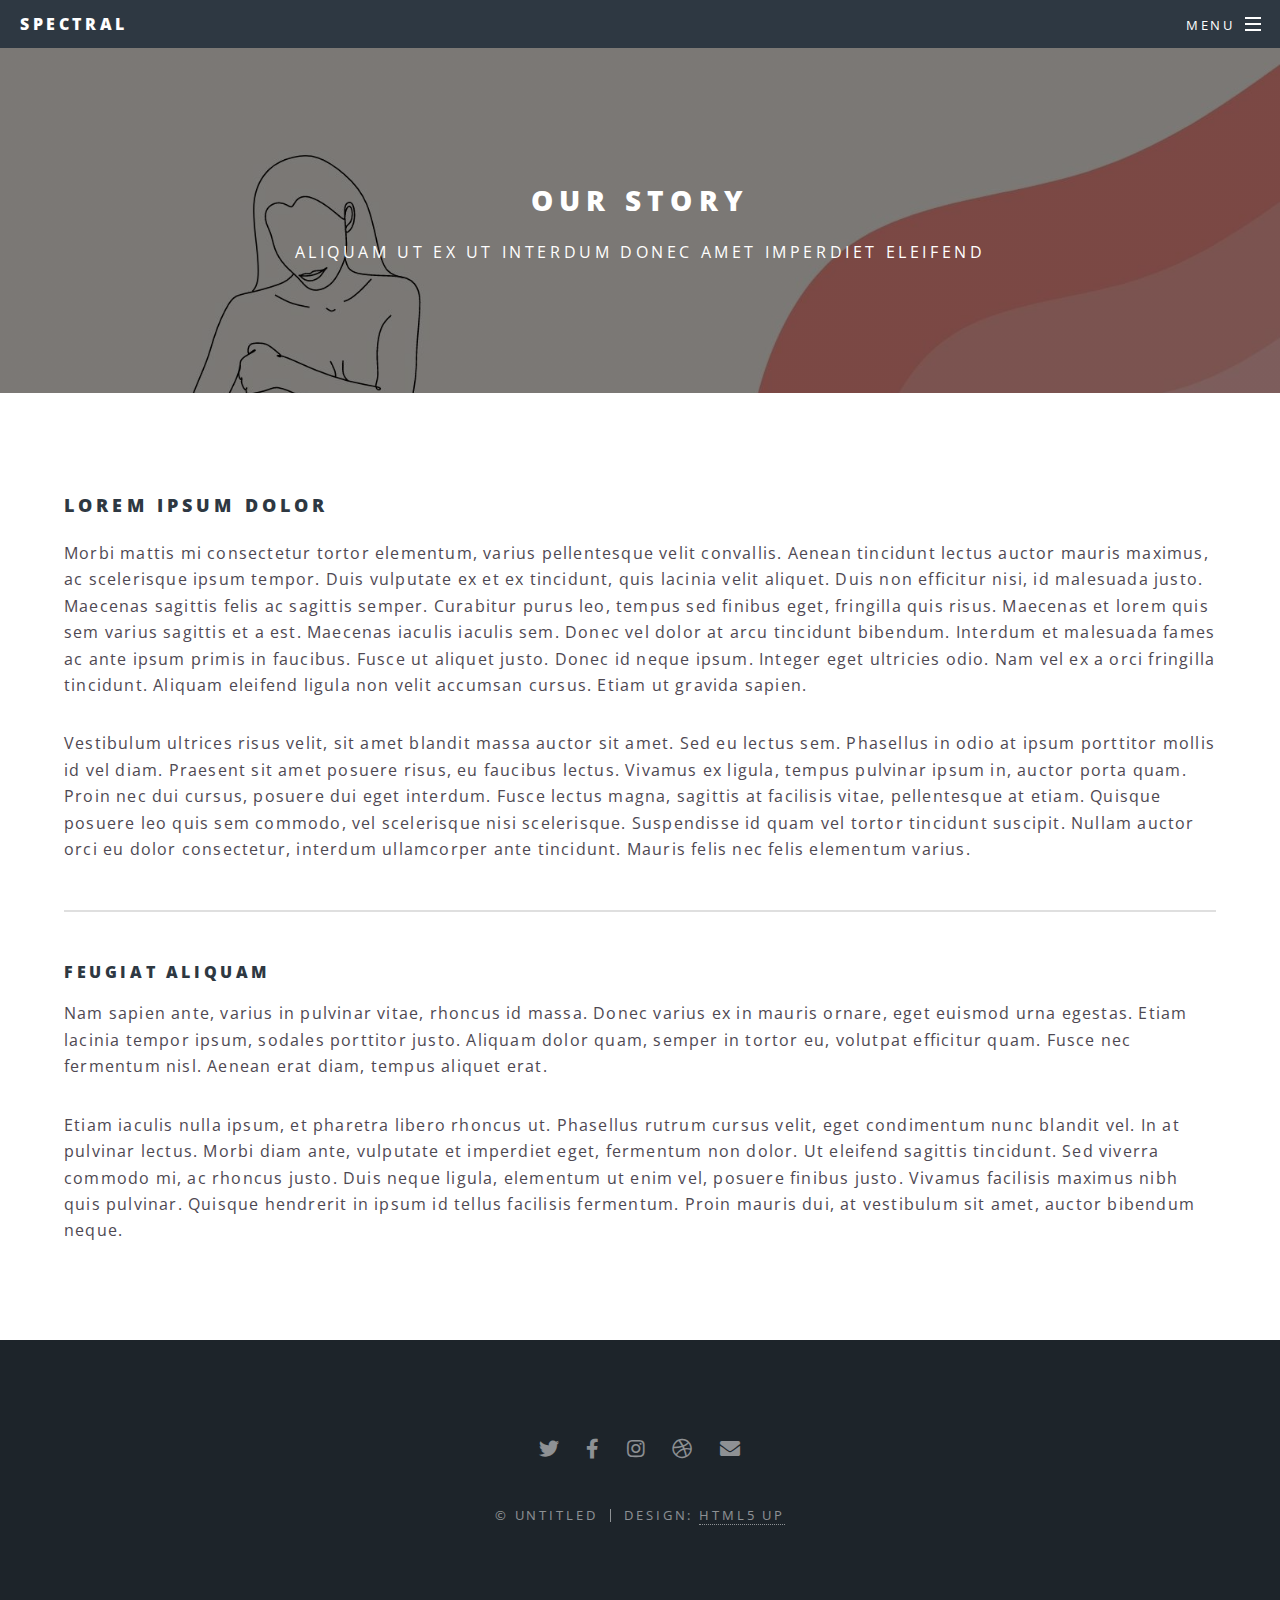
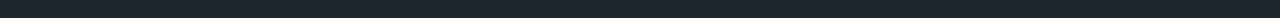
==== commit 619dd288: "Update our_story.html" ====
--- a/our_story.html
+++ b/our_story.html
@@ -27,8 +27,8 @@
 									<div id="menu">
 										<ul>
 											<li><a href="index.html">Home</a></li>
-											<li><a href="generic.html">Generic</a></li>
-											<li><a href="elements.html">Elements</a></li>
+											<li><a href="our_story.html">Our Story</a></li>
+											<li><a href="product.html">Our Product</a></li>
 											<li><a href="#">Sign Up</a></li>
 											<li><a href="#">Log In</a></li>
 										</ul>
@@ -41,7 +41,7 @@
 				<!-- Main -->
 					<article id="main">
 						<header>
-							<h2>Generic Page</h2>
+							<h2>Our Story</h2>
 							<p>Aliquam ut ex ut interdum donec amet imperdiet eleifend</p>
 						</header>
 						<section class="wrapper style5">
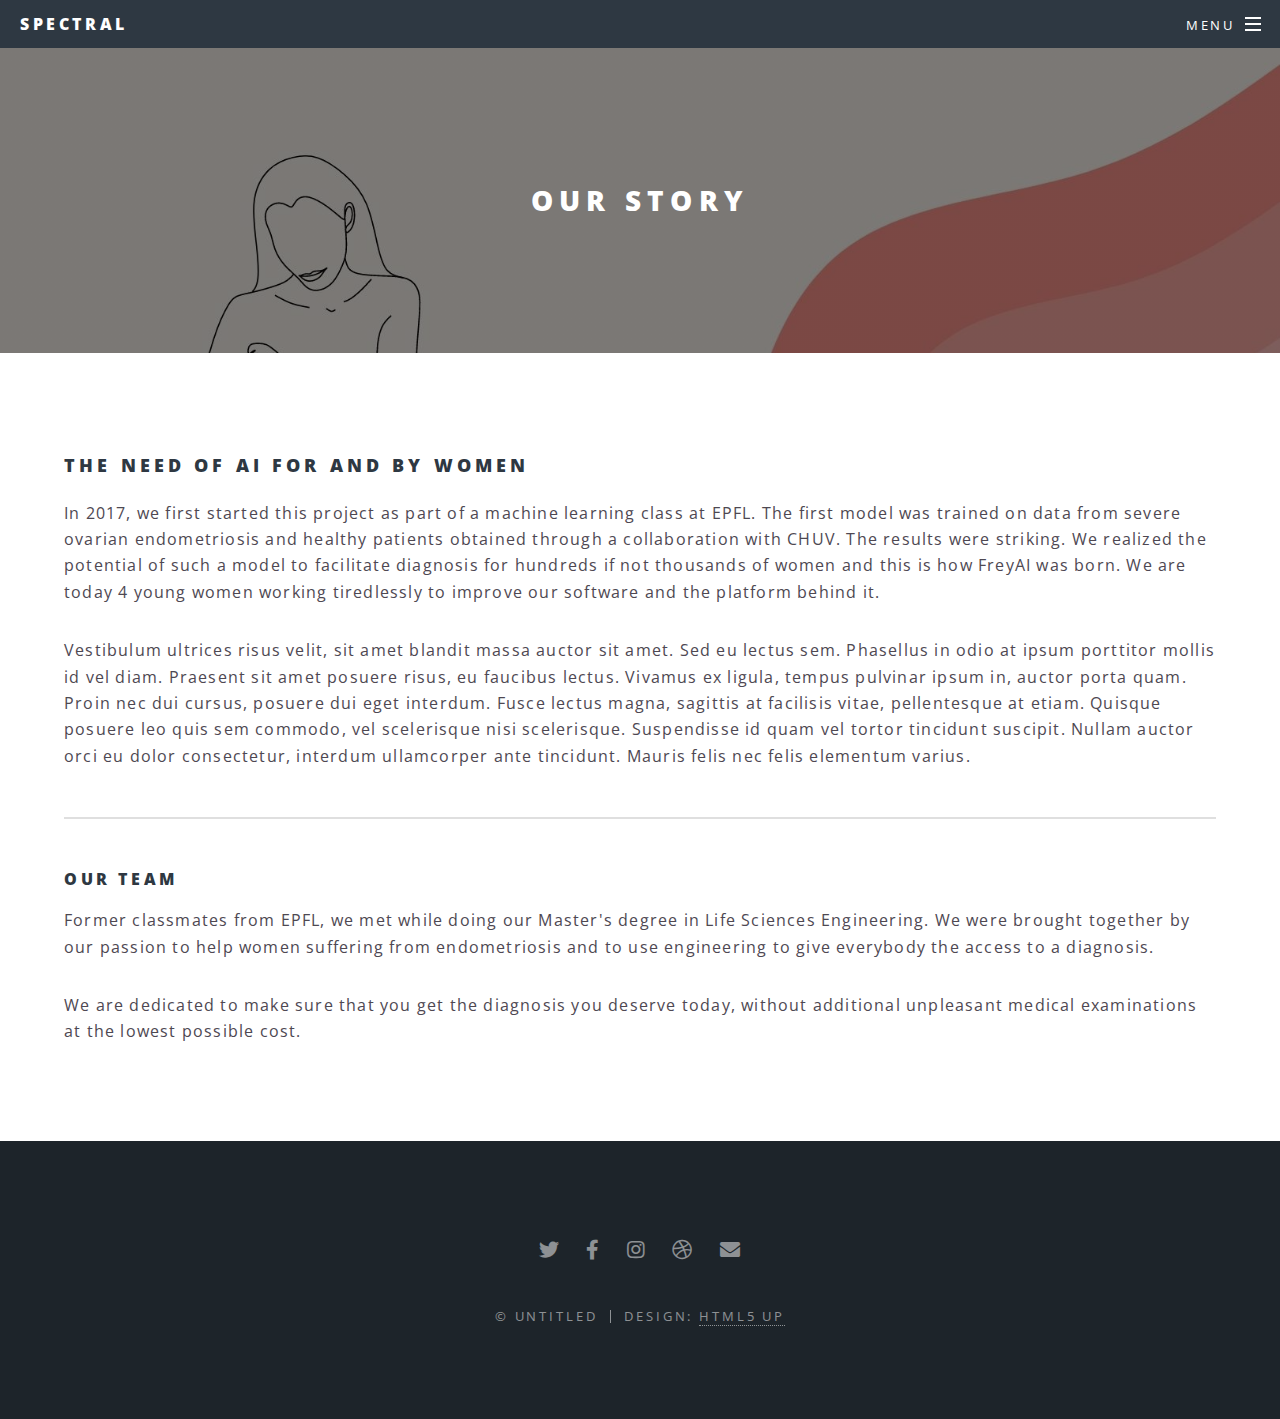
==== commit a81e355a: "Update our_story.html" ====
--- a/our_story.html
+++ b/our_story.html
@@ -42,22 +42,22 @@
 					<article id="main">
 						<header>
 							<h2>Our Story</h2>
-							<p>Aliquam ut ex ut interdum donec amet imperdiet eleifend</p>
+							<p> </p>
 						</header>
 						<section class="wrapper style5">
 							<div class="inner">
 
-								<h3>Lorem ipsum dolor</h3>
-								<p>Morbi mattis mi consectetur tortor elementum, varius pellentesque velit convallis. Aenean tincidunt lectus auctor mauris maximus, ac scelerisque ipsum tempor. Duis vulputate ex et ex tincidunt, quis lacinia velit aliquet. Duis non efficitur nisi, id malesuada justo. Maecenas sagittis felis ac sagittis semper. Curabitur purus leo, tempus sed finibus eget, fringilla quis risus. Maecenas et lorem quis sem varius sagittis et a est. Maecenas iaculis iaculis sem. Donec vel dolor at arcu tincidunt bibendum. Interdum et malesuada fames ac ante ipsum primis in faucibus. Fusce ut aliquet justo. Donec id neque ipsum. Integer eget ultricies odio. Nam vel ex a orci fringilla tincidunt. Aliquam eleifend ligula non velit accumsan cursus. Etiam ut gravida sapien.</p>
+								<h3>The need of AI for and by women</h3>
+								<p> In 2017, we first started this project as part of a machine learning class at EPFL. The first model was trained on data from severe ovarian endometriosis and healthy patients obtained through a collaboration with CHUV. The results were striking. We realized the potential of such a model to facilitate diagnosis for hundreds if not thousands of women and this is how FreyAI was born. We are today 4 young women working tiredlessly to improve our software and the platform behind it.</p>
 
 								<p>Vestibulum ultrices risus velit, sit amet blandit massa auctor sit amet. Sed eu lectus sem. Phasellus in odio at ipsum porttitor mollis id vel diam. Praesent sit amet posuere risus, eu faucibus lectus. Vivamus ex ligula, tempus pulvinar ipsum in, auctor porta quam. Proin nec dui cursus, posuere dui eget interdum. Fusce lectus magna, sagittis at facilisis vitae, pellentesque at etiam. Quisque posuere leo quis sem commodo, vel scelerisque nisi scelerisque. Suspendisse id quam vel tortor tincidunt suscipit. Nullam auctor orci eu dolor consectetur, interdum ullamcorper ante tincidunt. Mauris felis nec felis elementum varius.</p>
 
 								<hr />
 
-								<h4>Feugiat aliquam</h4>
-								<p>Nam sapien ante, varius in pulvinar vitae, rhoncus id massa. Donec varius ex in mauris ornare, eget euismod urna egestas. Etiam lacinia tempor ipsum, sodales porttitor justo. Aliquam dolor quam, semper in tortor eu, volutpat efficitur quam. Fusce nec fermentum nisl. Aenean erat diam, tempus aliquet erat.</p>
+								<h4>Our team</h4>
+								<p>Former classmates from EPFL, we met while doing our Master's degree in Life Sciences Engineering. We were brought together by our passion to help women suffering from endometriosis and to use engineering to give everybody the access to a diagnosis.</p>
 
-								<p>Etiam iaculis nulla ipsum, et pharetra libero rhoncus ut. Phasellus rutrum cursus velit, eget condimentum nunc blandit vel. In at pulvinar lectus. Morbi diam ante, vulputate et imperdiet eget, fermentum non dolor. Ut eleifend sagittis tincidunt. Sed viverra commodo mi, ac rhoncus justo. Duis neque ligula, elementum ut enim vel, posuere finibus justo. Vivamus facilisis maximus nibh quis pulvinar. Quisque hendrerit in ipsum id tellus facilisis fermentum. Proin mauris dui, at vestibulum sit amet, auctor bibendum neque.</p>
+								<p>We are dedicated to make sure that you get the diagnosis you deserve today, without additional unpleasant medical examinations at the lowest possible cost.</p>
 
 							</div>
 						</section>
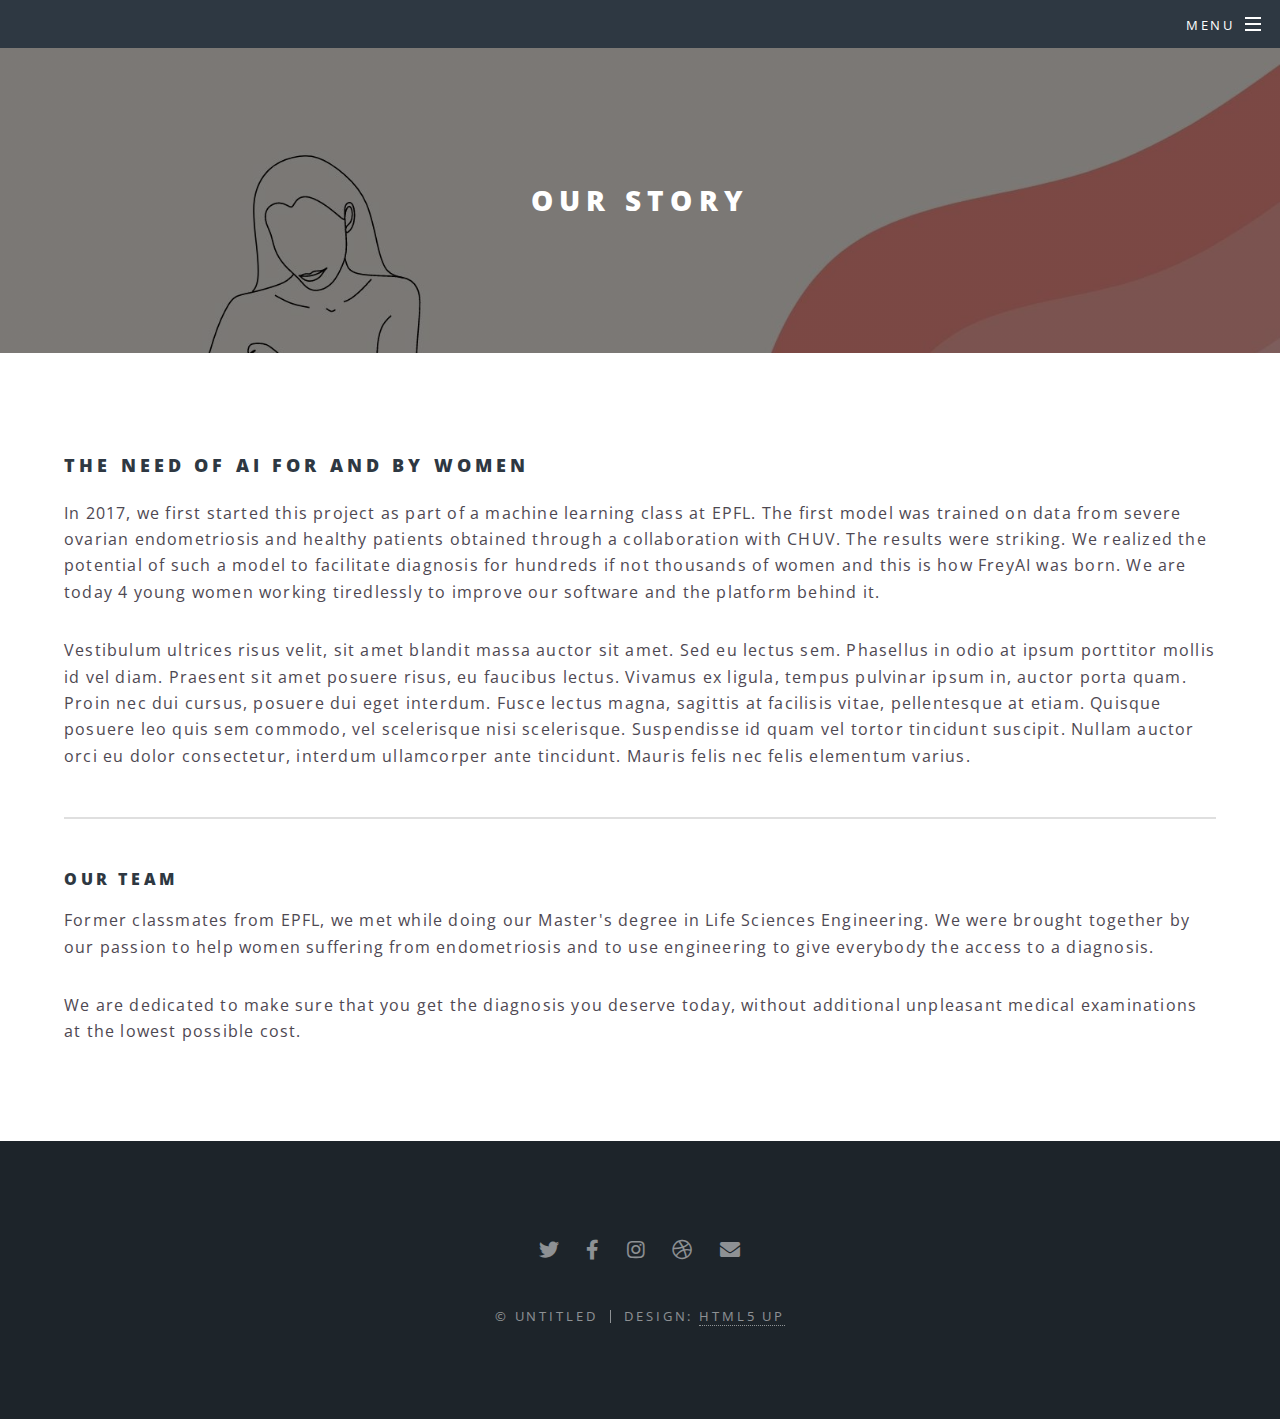
==== commit fdf0c563: "Update our_story.html" ====
--- a/our_story.html
+++ b/our_story.html
@@ -19,7 +19,7 @@
 
 				<!-- Header -->
 					<header id="header">
-						<h1><a href="index.html">Spectral</a></h1>
+						<h1><a href="index.html"></a></h1>
 						<nav id="nav">
 							<ul>
 								<li class="special">
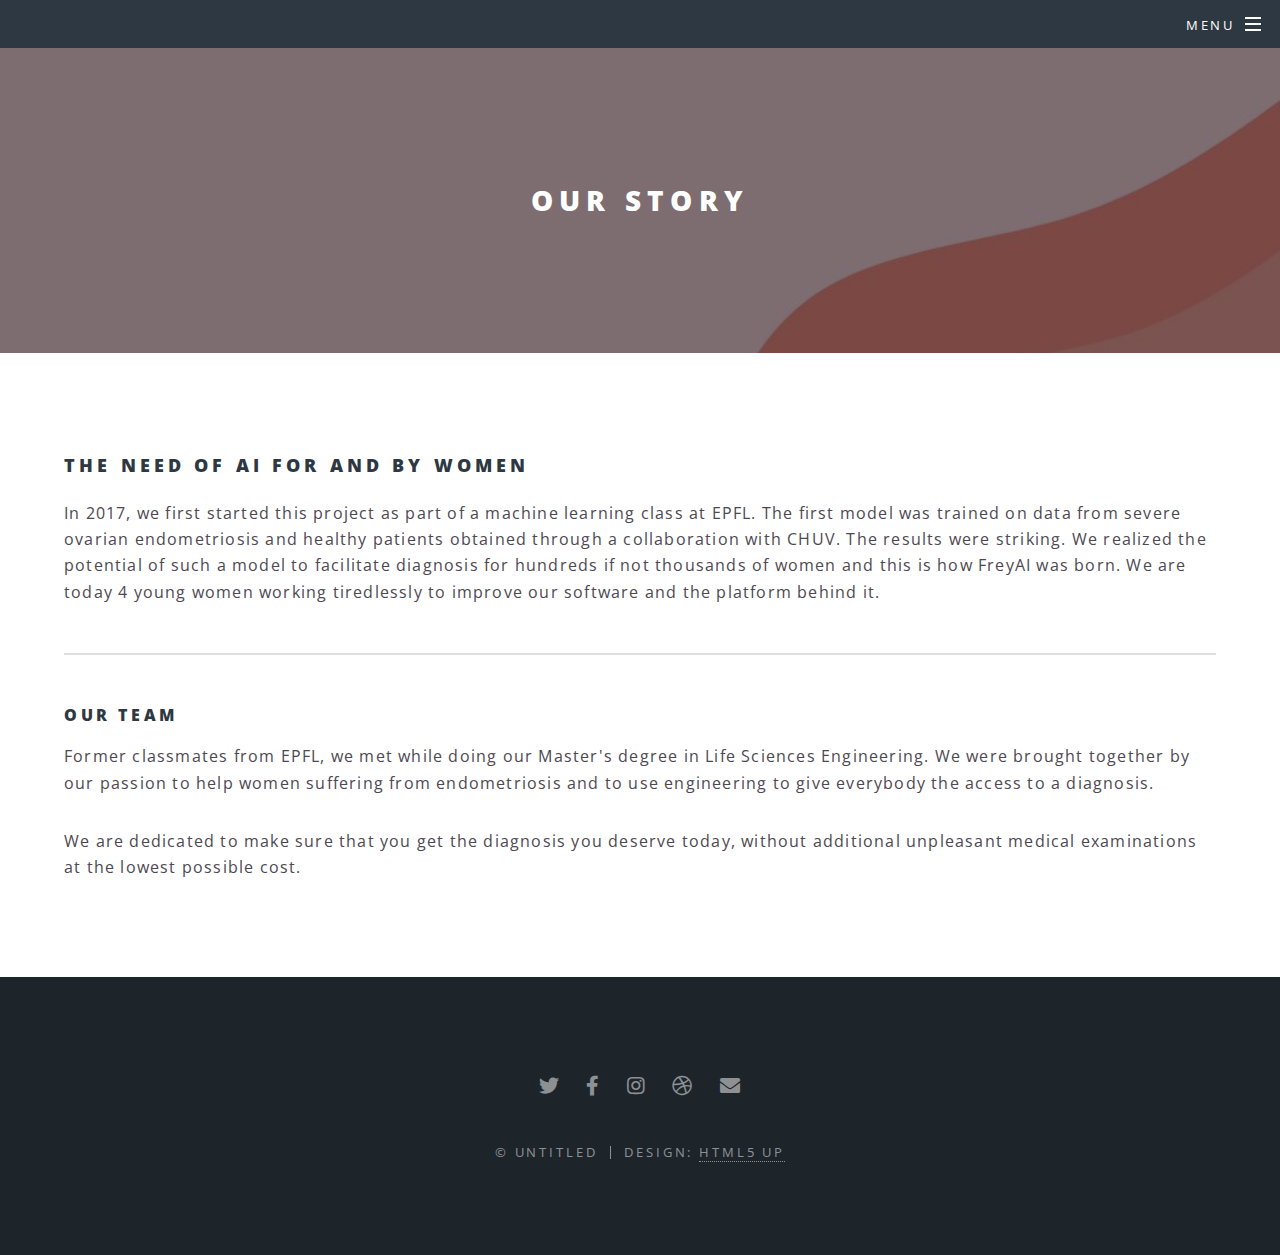
==== commit 5362f8b5: "Update our_story.html" ====
--- a/our_story.html
+++ b/our_story.html
@@ -50,8 +50,6 @@
 								<h3>The need of AI for and by women</h3>
 								<p> In 2017, we first started this project as part of a machine learning class at EPFL. The first model was trained on data from severe ovarian endometriosis and healthy patients obtained through a collaboration with CHUV. The results were striking. We realized the potential of such a model to facilitate diagnosis for hundreds if not thousands of women and this is how FreyAI was born. We are today 4 young women working tiredlessly to improve our software and the platform behind it.</p>
 
-								<p>Vestibulum ultrices risus velit, sit amet blandit massa auctor sit amet. Sed eu lectus sem. Phasellus in odio at ipsum porttitor mollis id vel diam. Praesent sit amet posuere risus, eu faucibus lectus. Vivamus ex ligula, tempus pulvinar ipsum in, auctor porta quam. Proin nec dui cursus, posuere dui eget interdum. Fusce lectus magna, sagittis at facilisis vitae, pellentesque at etiam. Quisque posuere leo quis sem commodo, vel scelerisque nisi scelerisque. Suspendisse id quam vel tortor tincidunt suscipit. Nullam auctor orci eu dolor consectetur, interdum ullamcorper ante tincidunt. Mauris felis nec felis elementum varius.</p>
-
 								<hr />
 
 								<h4>Our team</h4>
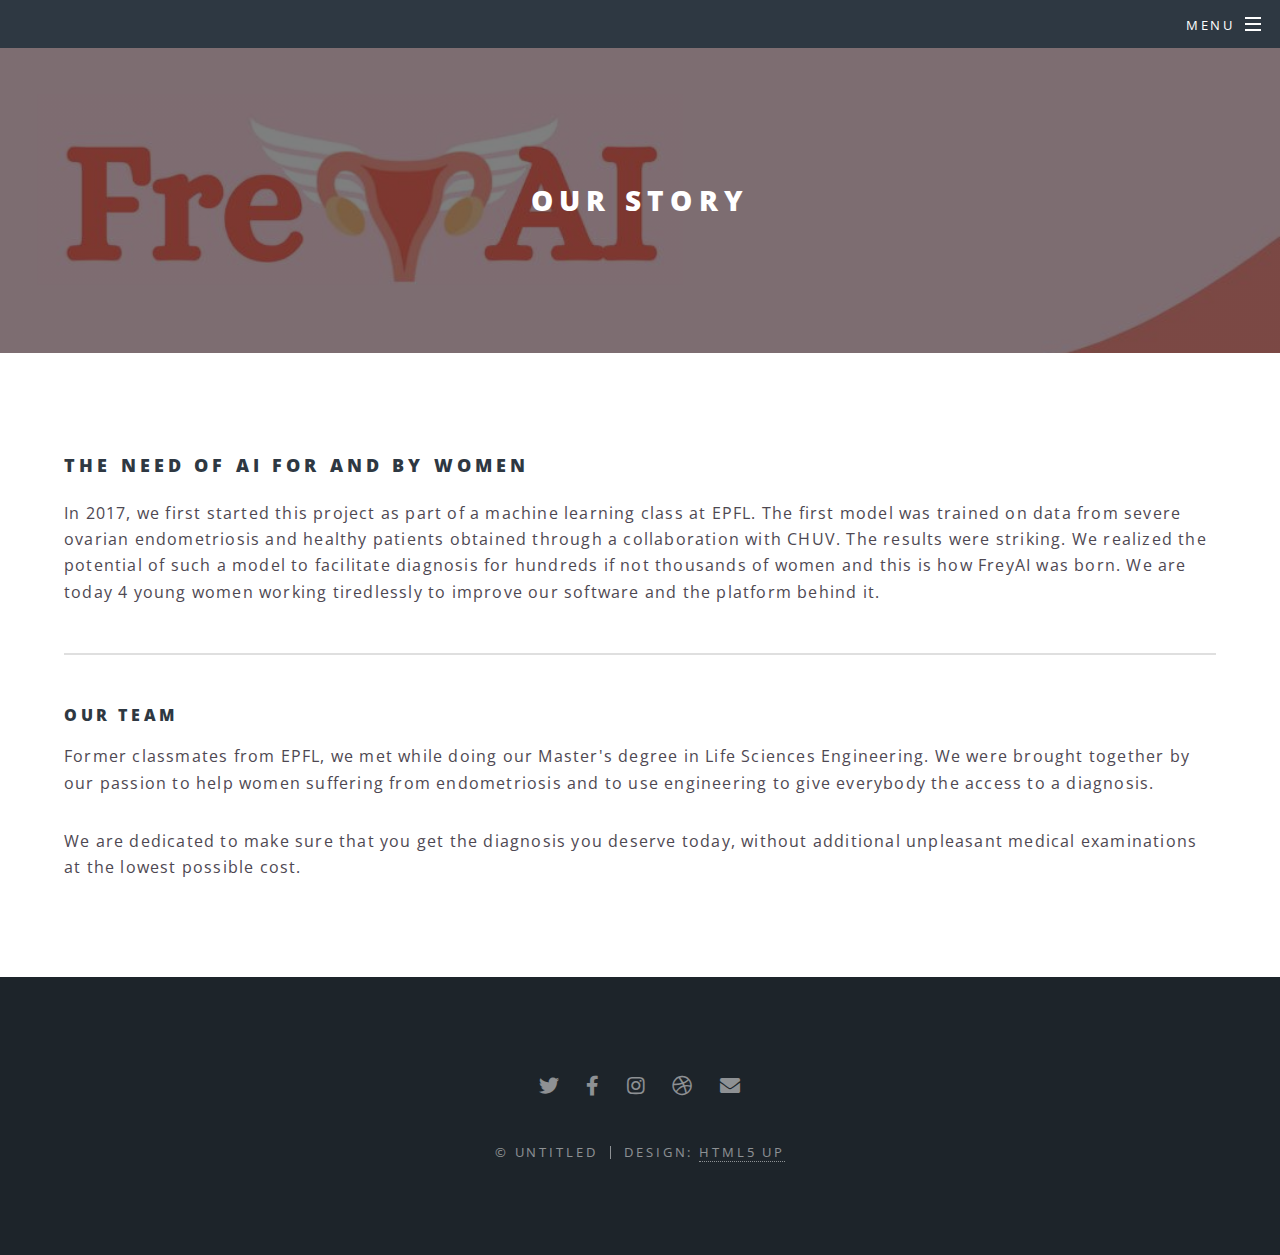
==== commit c73f6b55: "Update our_story.html" ====
--- a/our_story.html
+++ b/our_story.html
@@ -29,7 +29,6 @@
 											<li><a href="index.html">Home</a></li>
 											<li><a href="our_story.html">Our Story</a></li>
 											<li><a href="product.html">Our Product</a></li>
-											<li><a href="#">Sign Up</a></li>
 											<li><a href="#">Log In</a></li>
 										</ul>
 									</div>
--- a/assets/css/main.css
+++ b/assets/css/main.css
@@ -1859,7 +1859,7 @@
 		input[type="email"]:focus,
 		select:focus,
 		textarea:focus {
-			box-shadow: 0 0 0 2px #21b2a6;
+			box-shadow: 0 0 0 2px #f6918a;
 		}
 
 	select {
@@ -1956,7 +1956,7 @@
 
 		input[type="checkbox"]:focus + label:before,
 		input[type="radio"]:focus + label:before {
-			box-shadow: 0 0 0 2px #21b2a6;
+			box-shadow: 0 0 0 2px #f6918a;
 		}
 
 	input[type="checkbox"] + label:before {
@@ -2817,8 +2817,8 @@
 		}
 
 		.wrapper.style1 {
-			background-color: #21b2a6;
-			color: #c8ece9;
+			background-color: #f6918a;
+			color: #ffeaeb;
 		}
 
 			.wrapper.style1 strong, .wrapper.style1 b {
@@ -2842,7 +2842,7 @@
 			}
 
 			.wrapper.style1 header p {
-				color: #a6e0db;
+				color: #ffeaeb;
 			}
 
 			.wrapper.style1 header.major h2, .wrapper.style1 header.major h3, .wrapper.style1 header.major h4, .wrapper.style1 header.major h5, .wrapper.style1 header.major h6 {
@@ -2871,7 +2871,7 @@
 
 				.wrapper.style1 select option {
 					color: #ffffff;
-					background: #21b2a6;
+					background: #f6918a;
 				}
 
 			.wrapper.style1 input[type="checkbox"] + label,
@@ -2887,7 +2887,7 @@
 			.wrapper.style1 input[type="checkbox"]:checked + label:before,
 			.wrapper.style1 input[type="radio"]:checked + label:before {
 				background: #ffffff;
-				color: #21b2a6;
+				color: #f6918a;
 			}
 
 			.wrapper.style1 ::-webkit-input-placeholder {
@@ -3351,7 +3351,7 @@
 		-ms-transition: -ms-transform 0.5s ease;
 		transition: transform 0.5s ease;
 		-webkit-overflow-scrolling: touch;
-		background: #21b2a6;
+		background: #f6918a;
 		color: #ffffff;
 		height: 100%;
 		max-width: 80%;
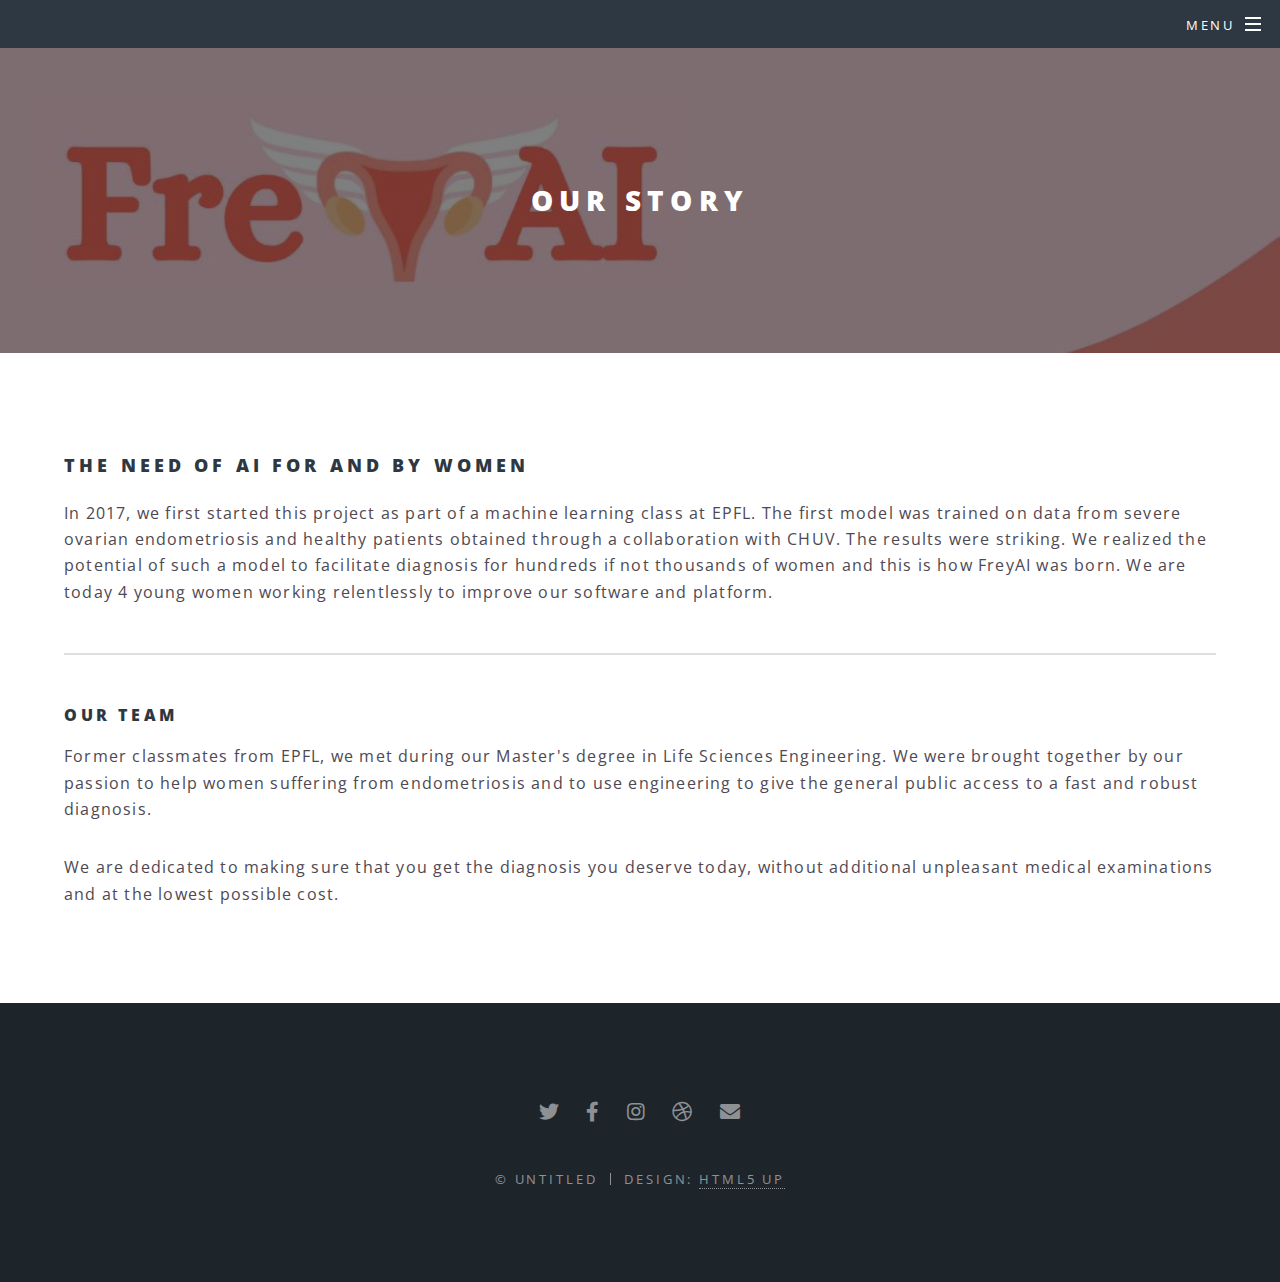
==== commit 9072105c: "Update our_story.html" ====
--- a/our_story.html
+++ b/our_story.html
@@ -47,14 +47,14 @@
 							<div class="inner">
 
 								<h3>The need of AI for and by women</h3>
-								<p> In 2017, we first started this project as part of a machine learning class at EPFL. The first model was trained on data from severe ovarian endometriosis and healthy patients obtained through a collaboration with CHUV. The results were striking. We realized the potential of such a model to facilitate diagnosis for hundreds if not thousands of women and this is how FreyAI was born. We are today 4 young women working tiredlessly to improve our software and the platform behind it.</p>
+								<p> In 2017, we first started this project as part of a machine learning class at EPFL. The first model was trained on data from severe ovarian endometriosis and healthy patients obtained through a collaboration with CHUV. The results were striking. We realized the potential of such a model to facilitate diagnosis for hundreds if not thousands of women and this is how FreyAI was born. We are today 4 young women working relentlessly to improve our software and platform.</p>
 
 								<hr />
 
 								<h4>Our team</h4>
-								<p>Former classmates from EPFL, we met while doing our Master's degree in Life Sciences Engineering. We were brought together by our passion to help women suffering from endometriosis and to use engineering to give everybody the access to a diagnosis.</p>
+								<p>Former classmates from EPFL, we met during our Master's degree in Life Sciences Engineering. We were brought together by our passion to help women suffering from endometriosis and to use engineering to give the general public access to a fast and robust diagnosis.</p>
 
-								<p>We are dedicated to make sure that you get the diagnosis you deserve today, without additional unpleasant medical examinations at the lowest possible cost.</p>
+								<p>We are dedicated to making sure that you get the diagnosis you deserve today, without additional unpleasant medical examinations and at the lowest possible cost.</p>
 
 							</div>
 						</section>
